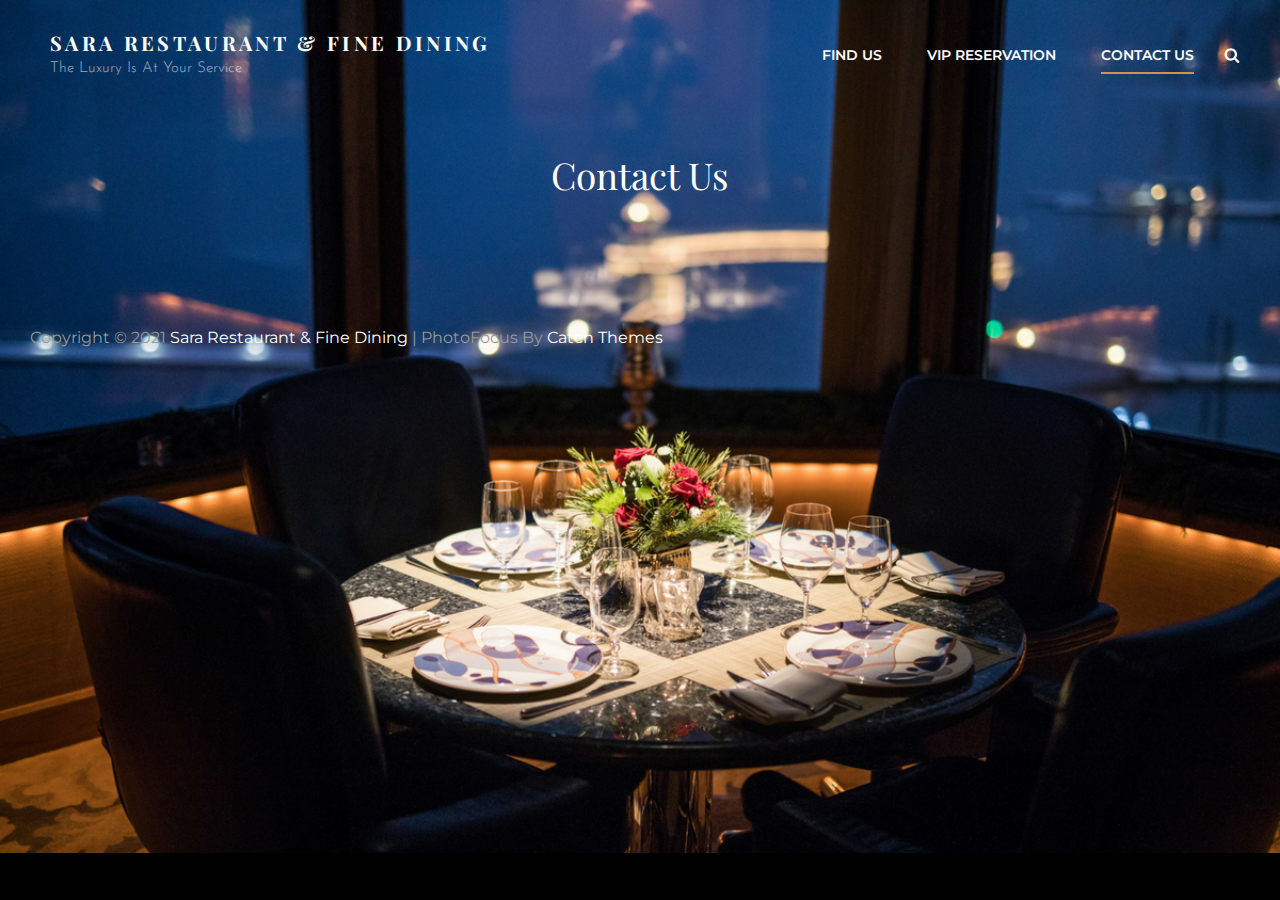
==== contact-us/index.html @ 7bf472a1 "first commit" ====
<!DOCTYPE html>
<html lang="en-US">
<head>
	<meta charset="UTF-8">
	<meta name="viewport" content="width=device-width, initial-scale=1">
	<link rel="profile" href="http://gmpg.org/xfn/11">
	<script>(function(html){html.className = html.className.replace(/\bno-js\b/,'js')})(document.documentElement);</script>
<title>Contact Us &#8211; Sara Restaurant &amp; Fine Dining</title>
<meta name="robots" content="max-image-preview:large">
<link rel="dns-prefetch" href="//fonts.googleapis.com">
<link rel="dns-prefetch" href="//s.w.org">
<link rel="alternate" type="application/rss+xml" title="Sara Restaurant &amp; Fine Dining &raquo; Feed" href="https://sararesturant.github.io/Sara-Restauarnt/feed/">
<link rel="alternate" type="application/rss+xml" title="Sara Restaurant &amp; Fine Dining &raquo; Comments Feed" href="https://sararesturant.github.io/Sara-Restauarnt/comments/feed/">
		<script type="text/javascript">
			window._wpemojiSettings = {"baseUrl":"https:\/\/s.w.org\/images\/core\/emoji\/13.0.1\/72x72\/","ext":".png","svgUrl":"https:\/\/s.w.org\/images\/core\/emoji\/13.0.1\/svg\/","svgExt":".svg","source":{"concatemoji":"https:\/\/sararesturant.github.io\/Sara-Restauarnt\/wp-includes\/js\/wp-emoji-release.min.js?ver=5.7.1"}};
			!function(e,a,t){var n,r,o,i=a.createElement("canvas"),p=i.getContext&&i.getContext("2d");function s(e,t){var a=String.fromCharCode;p.clearRect(0,0,i.width,i.height),p.fillText(a.apply(this,e),0,0);e=i.toDataURL();return p.clearRect(0,0,i.width,i.height),p.fillText(a.apply(this,t),0,0),e===i.toDataURL()}function c(e){var t=a.createElement("script");t.src=e,t.defer=t.type="text/javascript",a.getElementsByTagName("head")[0].appendChild(t)}for(o=Array("flag","emoji"),t.supports={everything:!0,everythingExceptFlag:!0},r=0;r<o.length;r++)t.supports[o[r]]=function(e){if(!p||!p.fillText)return!1;switch(p.textBaseline="top",p.font="600 32px Arial",e){case"flag":return s([127987,65039,8205,9895,65039],[127987,65039,8203,9895,65039])?!1:!s([55356,56826,55356,56819],[55356,56826,8203,55356,56819])&&!s([55356,57332,56128,56423,56128,56418,56128,56421,56128,56430,56128,56423,56128,56447],[55356,57332,8203,56128,56423,8203,56128,56418,8203,56128,56421,8203,56128,56430,8203,56128,56423,8203,56128,56447]);case"emoji":return!s([55357,56424,8205,55356,57212],[55357,56424,8203,55356,57212])}return!1}(o[r]),t.supports.everything=t.supports.everything&&t.supports[o[r]],"flag"!==o[r]&&(t.supports.everythingExceptFlag=t.supports.everythingExceptFlag&&t.supports[o[r]]);t.supports.everythingExceptFlag=t.supports.everythingExceptFlag&&!t.supports.flag,t.DOMReady=!1,t.readyCallback=function(){t.DOMReady=!0},t.supports.everything||(n=function(){t.readyCallback()},a.addEventListener?(a.addEventListener("DOMContentLoaded",n,!1),e.addEventListener("load",n,!1)):(e.attachEvent("onload",n),a.attachEvent("onreadystatechange",function(){"complete"===a.readyState&&t.readyCallback()})),(n=t.source||{}).concatemoji?c(n.concatemoji):n.wpemoji&&n.twemoji&&(c(n.twemoji),c(n.wpemoji)))}(window,document,window._wpemojiSettings);
		</script>
		<style type="text/css">img.wp-smiley,
img.emoji {
	display: inline !important;
	border: none !important;
	box-shadow: none !important;
	height: 1em !important;
	width: 1em !important;
	margin: 0 .07em !important;
	vertical-align: -0.1em !important;
	background: none !important;
	padding: 0 !important;
}</style>
	<link rel="stylesheet" id="wp-block-library-css" href="https://sararesturant.github.io/Sara-Restauarnt/wp-includes/css/dist/block-library/style.min.css?ver=5.7.1" type="text/css" media="all">
<link rel="stylesheet" id="wp-block-library-theme-css" href="https://sararesturant.github.io/Sara-Restauarnt/wp-includes/css/dist/block-library/theme.min.css?ver=5.7.1" type="text/css" media="all">
<link rel="stylesheet" id="photofocus-fonts-css" href="https://fonts.googleapis.com/css?family=Montserrat%3A200%2C300%2C400%2C500%2C600%2C700%2C400italic%2C700italic%7CPlayfair+Display%3A200%2C300%2C400%2C500%2C600%2C700%2C400italic%2C700italic%7CJosefin+Sans%3A200%2C300%2C400%2C500%2C600%2C700%2C400italic%2C700italic&#038;subset=latin%2Clatin-ext" type="text/css" media="all">
<link rel="stylesheet" id="photofocus-style-css" href="https://sararesturant.github.io/Sara-Restauarnt/wp-content/themes/photofocus/style.css?ver=20210430-10313" type="text/css" media="all">
<link rel="stylesheet" id="photofocus-block-style-css" href="https://sararesturant.github.io/Sara-Restauarnt/wp-content/themes/photofocus/assets/css/blocks.css?ver=1.0" type="text/css" media="all">
<!--[if lt IE 9]>
<script type='text/javascript' src='https://sararesturant.github.io/Sara-Restauarnt/wp-content/themes/photofocus/assets/js/html5.min.js?ver=3.7.3' id='photofocus-html5-js'></script>
<![endif]-->
<script type="text/javascript" src="https://sararesturant.github.io/Sara-Restauarnt/wp-includes/js/jquery/jquery.min.js?ver=3.5.1" id="jquery-core-js"></script>
<script type="text/javascript" src="https://sararesturant.github.io/Sara-Restauarnt/wp-includes/js/jquery/jquery-migrate.min.js?ver=3.3.2" id="jquery-migrate-js"></script>
<link rel="https://api.w.org/" href="https://sararesturant.github.io/Sara-Restauarnt/wp-json/">
<link rel="alternate" type="application/json" href="https://sararesturant.github.io/Sara-Restauarnt/wp-json/wp/v2/pages/64">
<link rel="EditURI" type="application/rsd+xml" title="RSD" href="https://sararesturant.github.io/Sara-Restauarnt/xmlrpc.php?rsd">
<link rel="wlwmanifest" type="application/wlwmanifest+xml" href="https://sararesturant.github.io/Sara-Restauarnt/wp-includes/wlwmanifest.xml"> 
<meta name="generator" content="WordPress 5.7.1">
<link rel="canonical" href="https://sararesturant.github.io/Sara-Restauarnt/contact-us/">
<link rel="shortlink" href="https://sararesturant.github.io/Sara-Restauarnt/?p=64">
<link rel="alternate" type="application/json+oembed" href="https://sararesturant.github.io/Sara-Restauarnt/wp-json/oembed/1.0/embed?url=https%3A%2F%2Fsararesturant.github.io%2FSara-Restauarnt%2Fcontact-us%2F">
<link rel="alternate" type="text/xml+oembed" href="https://sararesturant.github.io/Sara-Restauarnt/wp-json/oembed/1.0/embed?url=https%3A%2F%2Fsararesturant.github.io%2FSara-Restauarnt%2Fcontact-us%2F&#038;format=xml">
<style type="text/css" id="custom-background-css">body.custom-background { background-image: url("https://sararesturant.github.io/Sara-Restauarnt/wp-content/uploads/2021/04/Beverlys-at-The-Coeur-dAlene-Resort-in-Coeur-dAlene-ID-Owners-Dining-Room-DiRoNA-Awarded-Restaurant.png"); background-position: left top; background-size: cover; background-repeat: no-repeat; background-attachment: scroll; }</style>
	</head>

<body class="page-template-default page page-id-64 custom-background wp-embed-responsive ect-post custom-background-image fluid-layout navigation-default no-sidebar content-width-layout excerpt has-header-image">


<div id="page" class="site">
	<a class="skip-link screen-reader-text" href="#content">Skip to content</a>

	<header id="masthead" class="site-header featured-image">
		<div class="site-header-main">
			<div class="wrapper">
				
<div class="site-branding">
	
	<div class="site-identity">
					<p class="site-title"><a href="https://sararesturant.github.io/Sara-Restauarnt/" rel="home">Sara Restaurant &amp; Fine Dining</a></p>
					<p class="site-description">The Luxury is At Your Service</p>
			</div>
<!-- .site-branding-text-->
</div>
<!-- .site-branding -->

					<div id="site-header-menu" class="site-header-menu">
		<div id="primary-menu-wrapper" class="menu-wrapper">
			<div class="menu-toggle-wrapper">
				<button id="menu-toggle" class="menu-toggle" aria-controls="top-menu" aria-expanded="false"><svg class="icon icon-bars" aria-hidden="true" role="img"> <use href="#icon-bars" xlink:href="#icon-bars"></use> </svg><svg class="icon icon-close" aria-hidden="true" role="img"> <use href="#icon-close" xlink:href="#icon-close"></use> </svg><span class="menu-label">Menu</span></button>
			</div>
<!-- .menu-toggle-wrapper -->

			<div class="menu-inside-wrapper">
				
					<nav id="site-navigation" class="main-navigation" role="navigation" aria-label="Primary Menu">
						<ul id="primary-menu" class="menu nav-menu">
<li id="menu-item-71" class="menu-item menu-item-type-post_type menu-item-object-page menu-item-71"><a href="https://sararesturant.github.io/Sara-Restauarnt/find-us/">Find Us</a></li>
<li id="menu-item-72" class="menu-item menu-item-type-post_type menu-item-object-page menu-item-72"><a href="https://sararesturant.github.io/Sara-Restauarnt/vip-reservation/">VIP Reservation</a></li>
<li id="menu-item-73" class="menu-item menu-item-type-post_type menu-item-object-page current-menu-item page_item page-item-64 current_page_item menu-item-73"><a href="https://sararesturant.github.io/Sara-Restauarnt/contact-us/" aria-current="page">Contact Us</a></li>
</ul>
				
					</nav><!-- .main-navigation -->

				<div class="mobile-social-search">

					<div class="search-container">
						

<form role="search" method="get" class="search-form" action="https://sararesturant.github.io/Sara-Restauarnt/">
	<label for="search-form-608b9330a498a">
		<span class="screen-reader-text">Search for:</span>
		<input type="search" id="search-form-608b9330a498a" class="search-field" placeholder="Search" value="" name="s">
	</label>

	<button type="submit" class="search-submit"><svg class="icon icon-search" aria-hidden="true" role="img"> <use href="#icon-search" xlink:href="#icon-search"></use> </svg><span class="screen-reader-text">Search</span></button>
</form>
					</div>

					
				</div>
<!-- .mobile-social-search -->
			</div>
<!-- .menu-inside-wrapper -->
		</div>
<!-- #primary-menu-wrapper.menu-wrapper -->

		
		<div id="primary-search-wrapper" class="menu-wrapper">
			<div class="menu-toggle-wrapper">
				<button id="search-toggle" class="menu-toggle search-toggle"><svg class="icon icon-search" aria-hidden="true" role="img"> <use href="#icon-search" xlink:href="#icon-search"></use> </svg><svg class="icon icon-close" aria-hidden="true" role="img"> <use href="#icon-close" xlink:href="#icon-close"></use> </svg><span class="screen-reader-text">Search</span></button>
			</div>
<!-- .menu-toggle-wrapper -->

			<div class="menu-inside-wrapper">
				<div class="search-container">
					

<form role="search" method="get" class="search-form" action="https://sararesturant.github.io/Sara-Restauarnt/">
	<label for="search-form-608b9330a4b76">
		<span class="screen-reader-text">Search for:</span>
		<input type="search" id="search-form-608b9330a4b76" class="search-field" placeholder="Search" value="" name="s">
	</label>

	<button type="submit" class="search-submit"><svg class="icon icon-search" aria-hidden="true" role="img"> <use href="#icon-search" xlink:href="#icon-search"></use> </svg><span class="screen-reader-text">Search</span></button>
</form>
				</div>
			</div>
<!-- .menu-inside-wrapper -->
		</div>
<!-- #social-search-wrapper.menu-wrapper -->
	</div>
<!-- .site-header-menu -->
			</div>
<!-- .wrapper -->
		</div>
<!-- .site-header-main -->
	</header><!-- #masthead -->

	
	




	<div id="content" class="site-content section">
		<div class="wrapper">

	<div id="primary" class="content-area">
		<main id="main" class="site-main">
			
<article id="post-64" class="post-64 page type-page status-publish hentry">
			<header class="entry-header">
			<h1 class="entry-title section-title">Contact Us</h1>		</header><!-- .entry-header -->
		<!-- Page/Post Single Image Disabled or No Image set in Post Thumbnail -->
	<div class="entry-content">

			</div>
<!-- .entry-content -->

	</article><!-- #post-64 -->
		</main><!-- #main -->
	</div>
<!-- #primary -->

		</div>
<!-- .wrapper -->
	</div>
<!-- #content -->

	

	<footer id="colophon" class="site-footer">
		
		

		<div id="site-generator">
			
			
<div class="site-info">Copyright &copy; 2021 <a href="https://sararesturant.github.io/Sara-Restauarnt/">Sara Restaurant &amp; Fine Dining</a> <span class="sep"> | </span>PhotoFocus&nbsp;by&nbsp;<a target="_blank" href="https://catchthemes.com/">Catch Themes</a>
</div>
<!-- .site-info -->		</div>
<!-- #site-generator -->
	</footer><!-- #colophon -->
</div>
<!-- #page -->

<script type="text/javascript" src="https://sararesturant.github.io/Sara-Restauarnt/wp-content/themes/photofocus/assets/js/skip-link-focus-fix.min.js?ver=201800703" id="photofocus-skip-link-focus-fix-js"></script>
<script type="text/javascript" id="photofocus-script-js-extra">
/* <![CDATA[ */
var photoFocusOptions = {"screenReaderText":{"expand":"expand child menu","collapse":"collapse child menu","icon":"<svg class=\"icon icon-angle-down\" aria-hidden=\"true\" role=\"img\"> <use href=\"#icon-angle-down\" xlink:href=\"#icon-angle-down\"><\/use> <span class=\"svg-fallback icon-angle-down\"><\/span><\/svg>"},"iconNavPrev":"<svg class=\"icon icon-angle-left\" aria-hidden=\"true\" role=\"img\"> <use href=\"#icon-angle-left\" xlink:href=\"#icon-angle-left\"><\/use> <span class=\"svg-fallback icon-angle-left\"><\/span><\/svg>","iconNavNext":"<svg class=\"icon icon-angle-right\" aria-hidden=\"true\" role=\"img\"> <use href=\"#icon-angle-right\" xlink:href=\"#icon-angle-right\"><\/use> <span class=\"svg-fallback icon-angle-right\"><\/span><\/svg>","rtl":"","dropdownIcon":"<svg class=\"icon icon-angle-down\" aria-hidden=\"true\" role=\"img\"> <use href=\"#icon-angle-down\" xlink:href=\"#icon-angle-down\"><\/use> <span class=\"svg-fallback icon-angle-down\"><\/span><\/svg>"};
/* ]]> */
</script>
<script type="text/javascript" src="https://sararesturant.github.io/Sara-Restauarnt/wp-content/themes/photofocus/assets/js/functions.min.js?ver=201800703" id="photofocus-script-js"></script>
<script type="text/javascript" src="https://sararesturant.github.io/Sara-Restauarnt/wp-includes/js/wp-embed.min.js?ver=5.7.1" id="wp-embed-js"></script>
<svg style="position: absolute; width: 0; height: 0; overflow: hidden;" version="1.1" xmlns="http://www.w3.org/2000/svg" xmlns:xlink="http://www.w3.org/1999/xlink">
<defs>
<symbol id="icon-behance" viewbox="0 0 37 32">
<path class="path1" d="M33 6.054h-9.125v2.214h9.125v-2.214zM28.5 13.661q-1.607 0-2.607 0.938t-1.107 2.545h7.286q-0.321-3.482-3.571-3.482zM28.786 24.107q1.125 0 2.179-0.571t1.357-1.554h3.946q-1.786 5.482-7.625 5.482-3.821 0-6.080-2.357t-2.259-6.196q0-3.714 2.33-6.17t6.009-2.455q2.464 0 4.295 1.214t2.732 3.196 0.902 4.429q0 0.304-0.036 0.839h-11.75q0 1.982 1.027 3.063t2.973 1.080zM4.946 23.214h5.286q3.661 0 3.661-2.982 0-3.214-3.554-3.214h-5.393v6.196zM4.946 13.625h5.018q1.393 0 2.205-0.652t0.813-2.027q0-2.571-3.393-2.571h-4.643v5.25zM0 4.536h10.607q1.554 0 2.768 0.25t2.259 0.848 1.607 1.723 0.563 2.75q0 3.232-3.071 4.696 2.036 0.571 3.071 2.054t1.036 3.643q0 1.339-0.438 2.438t-1.179 1.848-1.759 1.268-2.161 0.75-2.393 0.232h-10.911v-22.5z"></path>
</symbol>
<symbol id="icon-deviantart" viewbox="0 0 18 32">
<path class="path1" d="M18.286 5.411l-5.411 10.393 0.429 0.554h4.982v7.411h-9.054l-0.786 0.536-2.536 4.875-0.536 0.536h-5.375v-5.411l5.411-10.411-0.429-0.536h-4.982v-7.411h9.054l0.786-0.536 2.536-4.875 0.536-0.536h5.375v5.411z"></path>
</symbol>
<symbol id="icon-medium" viewbox="0 0 32 32">
<path class="path1" d="M10.661 7.518v20.946q0 0.446-0.223 0.759t-0.652 0.313q-0.304 0-0.589-0.143l-8.304-4.161q-0.375-0.179-0.634-0.598t-0.259-0.83v-20.357q0-0.357 0.179-0.607t0.518-0.25q0.25 0 0.786 0.268l9.125 4.571q0.054 0.054 0.054 0.089zM11.804 9.321l9.536 15.464-9.536-4.75v-10.714zM32 9.643v18.821q0 0.446-0.25 0.723t-0.679 0.277-0.839-0.232l-7.875-3.929zM31.946 7.5q0 0.054-4.58 7.491t-5.366 8.705l-6.964-11.321 5.786-9.411q0.304-0.5 0.929-0.5 0.25 0 0.464 0.107l9.661 4.821q0.071 0.036 0.071 0.107z"></path>
</symbol>
<symbol id="icon-slideshare" viewbox="0 0 32 32">
<path class="path1" d="M15.589 13.214q0 1.482-1.134 2.545t-2.723 1.063-2.723-1.063-1.134-2.545q0-1.5 1.134-2.554t2.723-1.054 2.723 1.054 1.134 2.554zM24.554 13.214q0 1.482-1.125 2.545t-2.732 1.063q-1.589 0-2.723-1.063t-1.134-2.545q0-1.5 1.134-2.554t2.723-1.054q1.607 0 2.732 1.054t1.125 2.554zM28.571 16.429v-11.911q0-1.554-0.571-2.205t-1.982-0.652h-19.857q-1.482 0-2.009 0.607t-0.527 2.25v12.018q0.768 0.411 1.58 0.714t1.446 0.5 1.446 0.33 1.268 0.196 1.25 0.071 1.045 0.009 1.009-0.036 0.795-0.036q1.214-0.018 1.696 0.482 0.107 0.107 0.179 0.161 0.464 0.446 1.089 0.911 0.125-1.625 2.107-1.554 0.089 0 0.652 0.027t0.768 0.036 0.813 0.018 0.946-0.018 0.973-0.080 1.089-0.152 1.107-0.241 1.196-0.348 1.205-0.482 1.286-0.616zM31.482 16.339q-2.161 2.661-6.643 4.5 1.5 5.089-0.411 8.304-1.179 2.018-3.268 2.643-1.857 0.571-3.25-0.268-1.536-0.911-1.464-2.929l-0.018-5.821v-0.018q-0.143-0.036-0.438-0.107t-0.42-0.089l-0.018 6.036q0.071 2.036-1.482 2.929-1.411 0.839-3.268 0.268-2.089-0.643-3.25-2.679-1.875-3.214-0.393-8.268-4.482-1.839-6.643-4.5-0.446-0.661-0.071-1.125t1.071 0.018q0.054 0.036 0.196 0.125t0.196 0.143v-12.393q0-1.286 0.839-2.196t2.036-0.911h22.446q1.196 0 2.036 0.911t0.839 2.196v12.393l0.375-0.268q0.696-0.482 1.071-0.018t-0.071 1.125z"></path>
</symbol>
<symbol id="icon-snapchat-ghost" viewbox="0 0 30 32">
<path class="path1" d="M15.143 2.286q2.393-0.018 4.295 1.223t2.92 3.438q0.482 1.036 0.482 3.196 0 0.839-0.161 3.411 0.25 0.125 0.5 0.125 0.321 0 0.911-0.241t0.911-0.241q0.518 0 1 0.321t0.482 0.821q0 0.571-0.563 0.964t-1.232 0.563-1.232 0.518-0.563 0.848q0 0.268 0.214 0.768 0.661 1.464 1.83 2.679t2.58 1.804q0.5 0.214 1.429 0.411 0.5 0.107 0.5 0.625 0 1.25-3.911 1.839-0.125 0.196-0.196 0.696t-0.25 0.83-0.589 0.33q-0.357 0-1.107-0.116t-1.143-0.116q-0.661 0-1.107 0.089-0.571 0.089-1.125 0.402t-1.036 0.679-1.036 0.723-1.357 0.598-1.768 0.241q-0.929 0-1.723-0.241t-1.339-0.598-1.027-0.723-1.036-0.679-1.107-0.402q-0.464-0.089-1.125-0.089-0.429 0-1.17 0.134t-1.045 0.134q-0.446 0-0.625-0.33t-0.25-0.848-0.196-0.714q-3.911-0.589-3.911-1.839 0-0.518 0.5-0.625 0.929-0.196 1.429-0.411 1.393-0.571 2.58-1.804t1.83-2.679q0.214-0.5 0.214-0.768 0-0.5-0.563-0.848t-1.241-0.527-1.241-0.563-0.563-0.938q0-0.482 0.464-0.813t0.982-0.33q0.268 0 0.857 0.232t0.946 0.232q0.321 0 0.571-0.125-0.161-2.536-0.161-3.393 0-2.179 0.482-3.214 1.143-2.446 3.071-3.536t4.714-1.125z"></path>
</symbol>
<symbol id="icon-yelp" viewbox="0 0 27 32">
<path class="path1" d="M13.804 23.554v2.268q-0.018 5.214-0.107 5.446-0.214 0.571-0.911 0.714-0.964 0.161-3.241-0.679t-2.902-1.589q-0.232-0.268-0.304-0.643-0.018-0.214 0.071-0.464 0.071-0.179 0.607-0.839t3.232-3.857q0.018 0 1.071-1.25 0.268-0.339 0.705-0.438t0.884 0.063q0.429 0.179 0.67 0.518t0.223 0.75zM11.143 19.071q-0.054 0.982-0.929 1.25l-2.143 0.696q-4.911 1.571-5.214 1.571-0.625-0.036-0.964-0.643-0.214-0.446-0.304-1.339-0.143-1.357 0.018-2.973t0.536-2.223 1-0.571q0.232 0 3.607 1.375 1.25 0.518 2.054 0.839l1.5 0.607q0.411 0.161 0.634 0.545t0.205 0.866zM25.893 24.375q-0.125 0.964-1.634 2.875t-2.42 2.268q-0.661 0.25-1.125-0.125-0.25-0.179-3.286-5.125l-0.839-1.375q-0.25-0.375-0.205-0.821t0.348-0.821q0.625-0.768 1.482-0.464 0.018 0.018 2.125 0.714 3.625 1.179 4.321 1.42t0.839 0.366q0.5 0.393 0.393 1.089zM13.893 13.089q0.089 1.821-0.964 2.179-1.036 0.304-2.036-1.268l-6.75-10.679q-0.143-0.625 0.339-1.107 0.732-0.768 3.705-1.598t4.009-0.563q0.714 0.179 0.875 0.804 0.054 0.321 0.393 5.455t0.429 6.777zM25.714 15.018q0.054 0.696-0.464 1.054-0.268 0.179-5.875 1.536-1.196 0.268-1.625 0.411l0.018-0.036q-0.411 0.107-0.821-0.071t-0.661-0.571q-0.536-0.839 0-1.554 0.018-0.018 1.339-1.821 2.232-3.054 2.679-3.643t0.607-0.696q0.5-0.339 1.161-0.036 0.857 0.411 2.196 2.384t1.446 2.991v0.054z"></path>
</symbol>
<symbol id="icon-vine" viewbox="0 0 27 32">
<path class="path1" d="M26.732 14.768v3.536q-1.804 0.411-3.536 0.411-1.161 2.429-2.955 4.839t-3.241 3.848-2.286 1.902q-1.429 0.804-2.893-0.054-0.5-0.304-1.080-0.777t-1.518-1.491-1.83-2.295-1.92-3.286-1.884-4.357-1.634-5.616-1.259-6.964h5.054q0.464 3.893 1.25 7.116t1.866 5.661 2.17 4.205 2.5 3.482q3.018-3.018 5.125-7.25-2.536-1.286-3.982-3.929t-1.446-5.946q0-3.429 1.857-5.616t5.071-2.188q3.179 0 4.875 1.884t1.696 5.313q0 2.839-1.036 5.107-0.125 0.018-0.348 0.054t-0.821 0.036-1.125-0.107-1.107-0.455-0.902-0.92q0.554-1.839 0.554-3.286 0-1.554-0.518-2.357t-1.411-0.804q-0.946 0-1.518 0.884t-0.571 2.509q0 3.321 1.875 5.241t4.768 1.92q1.107 0 2.161-0.25z"></path>
</symbol>
<symbol id="icon-vk" viewbox="0 0 35 32">
<path class="path1" d="M34.232 9.286q0.411 1.143-2.679 5.25-0.429 0.571-1.161 1.518-1.393 1.786-1.607 2.339-0.304 0.732 0.25 1.446 0.304 0.375 1.446 1.464h0.018l0.071 0.071q2.518 2.339 3.411 3.946 0.054 0.089 0.116 0.223t0.125 0.473-0.009 0.607-0.446 0.491-1.054 0.223l-4.571 0.071q-0.429 0.089-1-0.089t-0.929-0.393l-0.357-0.214q-0.536-0.375-1.25-1.143t-1.223-1.384-1.089-1.036-1.009-0.277q-0.054 0.018-0.143 0.063t-0.304 0.259-0.384 0.527-0.304 0.929-0.116 1.384q0 0.268-0.063 0.491t-0.134 0.33l-0.071 0.089q-0.321 0.339-0.946 0.393h-2.054q-1.268 0.071-2.607-0.295t-2.348-0.946-1.839-1.179-1.259-1.027l-0.446-0.429q-0.179-0.179-0.491-0.536t-1.277-1.625-1.893-2.696-2.188-3.768-2.33-4.857q-0.107-0.286-0.107-0.482t0.054-0.286l0.071-0.107q0.268-0.339 1.018-0.339l4.893-0.036q0.214 0.036 0.411 0.116t0.286 0.152l0.089 0.054q0.286 0.196 0.429 0.571 0.357 0.893 0.821 1.848t0.732 1.455l0.286 0.518q0.518 1.071 1 1.857t0.866 1.223 0.741 0.688 0.607 0.25 0.482-0.089q0.036-0.018 0.089-0.089t0.214-0.393 0.241-0.839 0.17-1.446 0-2.232q-0.036-0.714-0.161-1.304t-0.25-0.821l-0.107-0.214q-0.446-0.607-1.518-0.768-0.232-0.036 0.089-0.429 0.304-0.339 0.679-0.536 0.946-0.464 4.268-0.429 1.464 0.018 2.411 0.232 0.357 0.089 0.598 0.241t0.366 0.429 0.188 0.571 0.063 0.813-0.018 0.982-0.045 1.259-0.027 1.473q0 0.196-0.018 0.75t-0.009 0.857 0.063 0.723 0.205 0.696 0.402 0.438q0.143 0.036 0.304 0.071t0.464-0.196 0.679-0.616 0.929-1.196 1.214-1.92q1.071-1.857 1.911-4.018 0.071-0.179 0.179-0.313t0.196-0.188l0.071-0.054 0.089-0.045t0.232-0.054 0.357-0.009l5.143-0.036q0.696-0.089 1.143 0.045t0.554 0.295z"></path>
</symbol>
<symbol id="icon-search" viewbox="0 0 30 32">
<path class="path1" d="M20.571 14.857q0-3.304-2.348-5.652t-5.652-2.348-5.652 2.348-2.348 5.652 2.348 5.652 5.652 2.348 5.652-2.348 2.348-5.652zM29.714 29.714q0 0.929-0.679 1.607t-1.607 0.679q-0.964 0-1.607-0.679l-6.125-6.107q-3.196 2.214-7.125 2.214-2.554 0-4.884-0.991t-4.018-2.679-2.679-4.018-0.991-4.884 0.991-4.884 2.679-4.018 4.018-2.679 4.884-0.991 4.884 0.991 4.018 2.679 2.679 4.018 0.991 4.884q0 3.929-2.214 7.125l6.125 6.125q0.661 0.661 0.661 1.607z"></path>
</symbol>
<symbol id="icon-envelope-o" viewbox="0 0 1792 1792">
<path d="M1664 1504v-768q-32 36-69 66-268 206-426 338-51 43-83 67t-86.5 48.5-102.5 24.5h-2q-48 0-102.5-24.5t-86.5-48.5-83-67q-158-132-426-338-37-30-69-66v768q0 13 9.5 22.5t22.5 9.5h1472q13 0 22.5-9.5t9.5-22.5zm0-1051v-24.5l-.5-13-3-12.5-5.5-9-9-7.5-14-2.5h-1472q-13 0-22.5 9.5t-9.5 22.5q0 168 147 284 193 152 401 317 6 5 35 29.5t46 37.5 44.5 31.5 50.5 27.5 43 9h2q20 0 43-9t50.5-27.5 44.5-31.5 46-37.5 35-29.5q208-165 401-317 54-43 100.5-115.5t46.5-131.5zm128-37v1088q0 66-47 113t-113 47h-1472q-66 0-113-47t-47-113v-1088q0-66 47-113t113-47h1472q66 0 113 47t47 113z"></path>
</symbol>
<symbol id="icon-close" viewbox="0 0 25 32">
<path class="path1" d="M23.179 23.607q0 0.714-0.5 1.214l-2.429 2.429q-0.5 0.5-1.214 0.5t-1.214-0.5l-5.25-5.25-5.25 5.25q-0.5 0.5-1.214 0.5t-1.214-0.5l-2.429-2.429q-0.5-0.5-0.5-1.214t0.5-1.214l5.25-5.25-5.25-5.25q-0.5-0.5-0.5-1.214t0.5-1.214l2.429-2.429q0.5-0.5 1.214-0.5t1.214 0.5l5.25 5.25 5.25-5.25q0.5-0.5 1.214-0.5t1.214 0.5l2.429 2.429q0.5 0.5 0.5 1.214t-0.5 1.214l-5.25 5.25 5.25 5.25q0.5 0.5 0.5 1.214z"></path>
</symbol>
<symbol id="icon-angle-left" viewbox="0 0 1792 1792">
<path class="path1" d="M1203 544q0 13-10 23l-393 393 393 393q10 10 10 23t-10 23l-50 50q-10 10-23 10t-23-10l-466-466q-10-10-10-23t10-23l466-466q10-10 23-10t23 10l50 50q10 10 10 23z"></path>
</symbol>
<symbol id="icon-angle-right" viewbox="0 0 1792 1792">
<path class="path1" d="M1171 960q0 13-10 23l-466 466q-10 10-23 10t-23-10l-50-50q-10-10-10-23t10-23l393-393-393-393q-10-10-10-23t10-23l50-50q10-10 23-10t23 10l466 466q10 10 10 23z"></path>
</symbol>
<symbol id="icon-angle-down" viewbox="0 0 21 32">
<path class="path1" d="M19.196 13.143q0 0.232-0.179 0.411l-8.321 8.321q-0.179 0.179-0.411 0.179t-0.411-0.179l-8.321-8.321q-0.179-0.179-0.179-0.411t0.179-0.411l0.893-0.893q0.179-0.179 0.411-0.179t0.411 0.179l7.018 7.018 7.018-7.018q0.179-0.179 0.411-0.179t0.411 0.179l0.893 0.893q0.179 0.179 0.179 0.411z"></path>
</symbol>
<symbol id="icon-folder-open" viewbox="0 0 34 32">
<path class="path1" d="M33.554 17q0 0.554-0.554 1.179l-6 7.071q-0.768 0.911-2.152 1.545t-2.563 0.634h-19.429q-0.607 0-1.080-0.232t-0.473-0.768q0-0.554 0.554-1.179l6-7.071q0.768-0.911 2.152-1.545t2.563-0.634h19.429q0.607 0 1.080 0.232t0.473 0.768zM27.429 10.857v2.857h-14.857q-1.679 0-3.518 0.848t-2.929 2.134l-6.107 7.179q0-0.071-0.009-0.223t-0.009-0.223v-17.143q0-1.643 1.179-2.821t2.821-1.179h5.714q1.643 0 2.821 1.179t1.179 2.821v0.571h9.714q1.643 0 2.821 1.179t1.179 2.821z"></path>
</symbol>
<symbol id="icon-twitter" viewbox="0 0 30 32">
<path class="path1" d="M28.929 7.286q-1.196 1.75-2.893 2.982 0.018 0.25 0.018 0.75 0 2.321-0.679 4.634t-2.063 4.437-3.295 3.759-4.607 2.607-5.768 0.973q-4.839 0-8.857-2.589 0.625 0.071 1.393 0.071 4.018 0 7.161-2.464-1.875-0.036-3.357-1.152t-2.036-2.848q0.589 0.089 1.089 0.089 0.768 0 1.518-0.196-2-0.411-3.313-1.991t-1.313-3.67v-0.071q1.214 0.679 2.607 0.732-1.179-0.786-1.875-2.054t-0.696-2.75q0-1.571 0.786-2.911 2.161 2.661 5.259 4.259t6.634 1.777q-0.143-0.679-0.143-1.321 0-2.393 1.688-4.080t4.080-1.688q2.5 0 4.214 1.821 1.946-0.375 3.661-1.393-0.661 2.054-2.536 3.179 1.661-0.179 3.321-0.893z"></path>
</symbol>
<symbol id="icon-facebook" viewbox="0 0 19 32">
<path class="path1" d="M17.125 0.214v4.714h-2.804q-1.536 0-2.071 0.643t-0.536 1.929v3.375h5.232l-0.696 5.286h-4.536v13.554h-5.464v-13.554h-4.554v-5.286h4.554v-3.893q0-3.321 1.857-5.152t4.946-1.83q2.625 0 4.071 0.214z"></path>
</symbol>
<symbol id="icon-github" viewbox="0 0 27 32">
<path class="path1" d="M13.714 2.286q3.732 0 6.884 1.839t4.991 4.991 1.839 6.884q0 4.482-2.616 8.063t-6.759 4.955q-0.482 0.089-0.714-0.125t-0.232-0.536q0-0.054 0.009-1.366t0.009-2.402q0-1.732-0.929-2.536 1.018-0.107 1.83-0.321t1.679-0.696 1.446-1.188 0.946-1.875 0.366-2.688q0-2.125-1.411-3.679 0.661-1.625-0.143-3.643-0.5-0.161-1.446 0.196t-1.643 0.786l-0.679 0.429q-1.661-0.464-3.429-0.464t-3.429 0.464q-0.286-0.196-0.759-0.482t-1.491-0.688-1.518-0.241q-0.804 2.018-0.143 3.643-1.411 1.554-1.411 3.679 0 1.518 0.366 2.679t0.938 1.875 1.438 1.196 1.679 0.696 1.83 0.321q-0.696 0.643-0.875 1.839-0.375 0.179-0.804 0.268t-1.018 0.089-1.17-0.384-0.991-1.116q-0.339-0.571-0.866-0.929t-0.884-0.429l-0.357-0.054q-0.375 0-0.518 0.080t-0.089 0.205 0.161 0.25 0.232 0.214l0.125 0.089q0.393 0.179 0.777 0.679t0.563 0.911l0.179 0.411q0.232 0.679 0.786 1.098t1.196 0.536 1.241 0.125 0.991-0.063l0.411-0.071q0 0.679 0.009 1.58t0.009 0.973q0 0.321-0.232 0.536t-0.714 0.125q-4.143-1.375-6.759-4.955t-2.616-8.063q0-3.732 1.839-6.884t4.991-4.991 6.884-1.839zM5.196 21.982q0.054-0.125-0.125-0.214-0.179-0.054-0.232 0.036-0.054 0.125 0.125 0.214 0.161 0.107 0.232-0.036zM5.75 22.589q0.125-0.089-0.036-0.286-0.179-0.161-0.286-0.054-0.125 0.089 0.036 0.286 0.179 0.179 0.286 0.054zM6.286 23.393q0.161-0.125 0-0.339-0.143-0.232-0.304-0.107-0.161 0.089 0 0.321t0.304 0.125zM7.036 24.143q0.143-0.143-0.071-0.339-0.214-0.214-0.357-0.054-0.161 0.143 0.071 0.339 0.214 0.214 0.357 0.054zM8.054 24.589q0.054-0.196-0.232-0.286-0.268-0.071-0.339 0.125t0.232 0.268q0.268 0.107 0.339-0.107zM9.179 24.679q0-0.232-0.304-0.196-0.286 0-0.286 0.196 0 0.232 0.304 0.196 0.286 0 0.286-0.196zM10.214 24.5q-0.036-0.196-0.321-0.161-0.286 0.054-0.25 0.268t0.321 0.143 0.25-0.25z"></path>
</symbol>
<symbol id="icon-bars" viewbox="0 0 27 32">
<path class="path1" d="M27.429 24v2.286q0 0.464-0.339 0.804t-0.804 0.339h-25.143q-0.464 0-0.804-0.339t-0.339-0.804v-2.286q0-0.464 0.339-0.804t0.804-0.339h25.143q0.464 0 0.804 0.339t0.339 0.804zM27.429 14.857v2.286q0 0.464-0.339 0.804t-0.804 0.339h-25.143q-0.464 0-0.804-0.339t-0.339-0.804v-2.286q0-0.464 0.339-0.804t0.804-0.339h25.143q0.464 0 0.804 0.339t0.339 0.804zM27.429 5.714v2.286q0 0.464-0.339 0.804t-0.804 0.339h-25.143q-0.464 0-0.804-0.339t-0.339-0.804v-2.286q0-0.464 0.339-0.804t0.804-0.339h25.143q0.464 0 0.804 0.339t0.339 0.804z"></path>
</symbol>
<symbol id="icon-google-plus" viewbox="0 0 41 32">
<path class="path1" d="M25.661 16.304q0 3.714-1.554 6.616t-4.429 4.536-6.589 1.634q-2.661 0-5.089-1.036t-4.179-2.786-2.786-4.179-1.036-5.089 1.036-5.089 2.786-4.179 4.179-2.786 5.089-1.036q5.107 0 8.768 3.429l-3.554 3.411q-2.089-2.018-5.214-2.018-2.196 0-4.063 1.107t-2.955 3.009-1.089 4.152 1.089 4.152 2.955 3.009 4.063 1.107q1.482 0 2.723-0.411t2.045-1.027 1.402-1.402 0.875-1.482 0.384-1.321h-7.429v-4.5h12.357q0.214 1.125 0.214 2.179zM41.143 14.125v3.75h-3.732v3.732h-3.75v-3.732h-3.732v-3.75h3.732v-3.732h3.75v3.732h3.732z"></path>
</symbol>
<symbol id="icon-linkedin" viewbox="0 0 27 32">
<path class="path1" d="M6.232 11.161v17.696h-5.893v-17.696h5.893zM6.607 5.696q0.018 1.304-0.902 2.179t-2.42 0.875h-0.036q-1.464 0-2.357-0.875t-0.893-2.179q0-1.321 0.92-2.188t2.402-0.866 2.375 0.866 0.911 2.188zM27.429 18.714v10.143h-5.875v-9.464q0-1.875-0.723-2.938t-2.259-1.063q-1.125 0-1.884 0.616t-1.134 1.527q-0.196 0.536-0.196 1.446v9.875h-5.875q0.036-7.125 0.036-11.554t-0.018-5.286l-0.018-0.857h5.875v2.571h-0.036q0.357-0.571 0.732-1t1.009-0.929 1.554-0.777 2.045-0.277q3.054 0 4.911 2.027t1.857 5.938z"></path>
</symbol>
<symbol id="icon-quote-right" viewbox="0 0 30 32">
<path class="path1" d="M13.714 5.714v12.571q0 1.857-0.723 3.545t-1.955 2.92-2.92 1.955-3.545 0.723h-1.143q-0.464 0-0.804-0.339t-0.339-0.804v-2.286q0-0.464 0.339-0.804t0.804-0.339h1.143q1.893 0 3.232-1.339t1.339-3.232v-0.571q0-0.714-0.5-1.214t-1.214-0.5h-4q-1.429 0-2.429-1t-1-2.429v-6.857q0-1.429 1-2.429t2.429-1h6.857q1.429 0 2.429 1t1 2.429zM29.714 5.714v12.571q0 1.857-0.723 3.545t-1.955 2.92-2.92 1.955-3.545 0.723h-1.143q-0.464 0-0.804-0.339t-0.339-0.804v-2.286q0-0.464 0.339-0.804t0.804-0.339h1.143q1.893 0 3.232-1.339t1.339-3.232v-0.571q0-0.714-0.5-1.214t-1.214-0.5h-4q-1.429 0-2.429-1t-1-2.429v-6.857q0-1.429 1-2.429t2.429-1h6.857q1.429 0 2.429 1t1 2.429z"></path>
</symbol>
<symbol id="icon-mail-reply" viewbox="0 0 32 32">
<path class="path1" d="M32 20q0 2.964-2.268 8.054-0.054 0.125-0.188 0.429t-0.241 0.536-0.232 0.393q-0.214 0.304-0.5 0.304-0.268 0-0.42-0.179t-0.152-0.446q0-0.161 0.045-0.473t0.045-0.42q0.089-1.214 0.089-2.196 0-1.804-0.313-3.232t-0.866-2.473-1.429-1.804-1.884-1.241-2.375-0.759-2.75-0.384-3.134-0.107h-4v4.571q0 0.464-0.339 0.804t-0.804 0.339-0.804-0.339l-9.143-9.143q-0.339-0.339-0.339-0.804t0.339-0.804l9.143-9.143q0.339-0.339 0.804-0.339t0.804 0.339 0.339 0.804v4.571h4q12.732 0 15.625 7.196 0.946 2.393 0.946 5.946z"></path>
</symbol>
<symbol id="icon-youtube" viewbox="0 0 27 32">
<path class="path1" d="M17.339 22.214v3.768q0 1.196-0.696 1.196-0.411 0-0.804-0.393v-5.375q0.393-0.393 0.804-0.393 0.696 0 0.696 1.196zM23.375 22.232v0.821h-1.607v-0.821q0-1.214 0.804-1.214t0.804 1.214zM6.125 18.339h1.911v-1.679h-5.571v1.679h1.875v10.161h1.786v-10.161zM11.268 28.5h1.589v-8.821h-1.589v6.75q-0.536 0.75-1.018 0.75-0.321 0-0.375-0.375-0.018-0.054-0.018-0.625v-6.5h-1.589v6.982q0 0.875 0.143 1.304 0.214 0.661 1.036 0.661 0.857 0 1.821-1.089v0.964zM18.929 25.857v-3.518q0-1.304-0.161-1.768-0.304-1-1.268-1-0.893 0-1.661 0.964v-3.875h-1.589v11.839h1.589v-0.857q0.804 0.982 1.661 0.982 0.964 0 1.268-0.982 0.161-0.482 0.161-1.786zM24.964 25.679v-0.232h-1.625q0 0.911-0.036 1.089-0.125 0.643-0.714 0.643-0.821 0-0.821-1.232v-1.554h3.196v-1.839q0-1.411-0.482-2.071-0.696-0.911-1.893-0.911-1.214 0-1.911 0.911-0.5 0.661-0.5 2.071v3.089q0 1.411 0.518 2.071 0.696 0.911 1.929 0.911 1.286 0 1.929-0.946 0.321-0.482 0.375-0.964 0.036-0.161 0.036-1.036zM14.107 9.375v-3.75q0-1.232-0.768-1.232t-0.768 1.232v3.75q0 1.25 0.768 1.25t0.768-1.25zM26.946 22.786q0 4.179-0.464 6.25-0.25 1.054-1.036 1.768t-1.821 0.821q-3.286 0.375-9.911 0.375t-9.911-0.375q-1.036-0.107-1.83-0.821t-1.027-1.768q-0.464-2-0.464-6.25 0-4.179 0.464-6.25 0.25-1.054 1.036-1.768t1.839-0.839q3.268-0.357 9.893-0.357t9.911 0.357q1.036 0.125 1.83 0.839t1.027 1.768q0.464 2 0.464 6.25zM9.125 0h1.821l-2.161 7.125v4.839h-1.786v-4.839q-0.25-1.321-1.089-3.786-0.661-1.839-1.161-3.339h1.893l1.268 4.696zM15.732 5.946v3.125q0 1.446-0.5 2.107-0.661 0.911-1.893 0.911-1.196 0-1.875-0.911-0.5-0.679-0.5-2.107v-3.125q0-1.429 0.5-2.089 0.679-0.911 1.875-0.911 1.232 0 1.893 0.911 0.5 0.661 0.5 2.089zM21.714 3.054v8.911h-1.625v-0.982q-0.946 1.107-1.839 1.107-0.821 0-1.054-0.661-0.143-0.429-0.143-1.339v-7.036h1.625v6.554q0 0.589 0.018 0.625 0.054 0.393 0.375 0.393 0.482 0 1.018-0.768v-6.804h1.625z"></path>
</symbol>
<symbol id="icon-dropbox" viewbox="0 0 32 32">
<path class="path1" d="M7.179 12.625l8.821 5.446-6.107 5.089-8.75-5.696zM24.786 22.536v1.929l-8.75 5.232v0.018l-0.018-0.018-0.018 0.018v-0.018l-8.732-5.232v-1.929l2.625 1.714 6.107-5.071v-0.036l0.018 0.018 0.018-0.018v0.036l6.125 5.071zM9.893 2.107l6.107 5.089-8.821 5.429-6.036-4.821zM24.821 12.625l6.036 4.839-8.732 5.696-6.125-5.089zM22.125 2.107l8.732 5.696-6.036 4.821-8.821-5.429z"></path>
</symbol>
<symbol id="icon-instagram" viewbox="0 0 27 32">
<path class="path1" d="M18.286 16q0-1.893-1.339-3.232t-3.232-1.339-3.232 1.339-1.339 3.232 1.339 3.232 3.232 1.339 3.232-1.339 1.339-3.232zM20.75 16q0 2.929-2.054 4.982t-4.982 2.054-4.982-2.054-2.054-4.982 2.054-4.982 4.982-2.054 4.982 2.054 2.054 4.982zM22.679 8.679q0 0.679-0.482 1.161t-1.161 0.482-1.161-0.482-0.482-1.161 0.482-1.161 1.161-0.482 1.161 0.482 0.482 1.161zM13.714 4.75q-0.125 0-1.366-0.009t-1.884 0-1.723 0.054-1.839 0.179-1.277 0.33q-0.893 0.357-1.571 1.036t-1.036 1.571q-0.196 0.518-0.33 1.277t-0.179 1.839-0.054 1.723 0 1.884 0.009 1.366-0.009 1.366 0 1.884 0.054 1.723 0.179 1.839 0.33 1.277q0.357 0.893 1.036 1.571t1.571 1.036q0.518 0.196 1.277 0.33t1.839 0.179 1.723 0.054 1.884 0 1.366-0.009 1.366 0.009 1.884 0 1.723-0.054 1.839-0.179 1.277-0.33q0.893-0.357 1.571-1.036t1.036-1.571q0.196-0.518 0.33-1.277t0.179-1.839 0.054-1.723 0-1.884-0.009-1.366 0.009-1.366 0-1.884-0.054-1.723-0.179-1.839-0.33-1.277q-0.357-0.893-1.036-1.571t-1.571-1.036q-0.518-0.196-1.277-0.33t-1.839-0.179-1.723-0.054-1.884 0-1.366 0.009zM27.429 16q0 4.089-0.089 5.661-0.179 3.714-2.214 5.75t-5.75 2.214q-1.571 0.089-5.661 0.089t-5.661-0.089q-3.714-0.179-5.75-2.214t-2.214-5.75q-0.089-1.571-0.089-5.661t0.089-5.661q0.179-3.714 2.214-5.75t5.75-2.214q1.571-0.089 5.661-0.089t5.661 0.089q3.714 0.179 5.75 2.214t2.214 5.75q0.089 1.571 0.089 5.661z"></path>
</symbol>
<symbol id="icon-flickr" viewbox="0 0 27 32">
<path class="path1" d="M22.286 2.286q2.125 0 3.634 1.509t1.509 3.634v17.143q0 2.125-1.509 3.634t-3.634 1.509h-17.143q-2.125 0-3.634-1.509t-1.509-3.634v-17.143q0-2.125 1.509-3.634t3.634-1.509h17.143zM12.464 16q0-1.571-1.107-2.679t-2.679-1.107-2.679 1.107-1.107 2.679 1.107 2.679 2.679 1.107 2.679-1.107 1.107-2.679zM22.536 16q0-1.571-1.107-2.679t-2.679-1.107-2.679 1.107-1.107 2.679 1.107 2.679 2.679 1.107 2.679-1.107 1.107-2.679z"></path>
</symbol>
<symbol id="icon-tumblr" viewbox="0 0 19 32">
<path class="path1" d="M16.857 23.732l1.429 4.232q-0.411 0.625-1.982 1.179t-3.161 0.571q-1.857 0.036-3.402-0.464t-2.545-1.321-1.696-1.893-0.991-2.143-0.295-2.107v-9.714h-3v-3.839q1.286-0.464 2.304-1.241t1.625-1.607 1.036-1.821 0.607-1.768 0.268-1.58q0.018-0.089 0.080-0.152t0.134-0.063h4.357v7.571h5.946v4.5h-5.964v9.25q0 0.536 0.116 1t0.402 0.938 0.884 0.741 1.455 0.25q1.393-0.036 2.393-0.518z"></path>
</symbol>
<symbol id="icon-dribbble" viewbox="0 0 27 32">
<path class="path1" d="M18.286 26.786q-0.75-4.304-2.5-8.893h-0.036l-0.036 0.018q-0.286 0.107-0.768 0.295t-1.804 0.875-2.446 1.464-2.339 2.045-1.839 2.643l-0.268-0.196q3.286 2.679 7.464 2.679 2.357 0 4.571-0.929zM14.982 15.946q-0.375-0.875-0.946-1.982-5.554 1.661-12.018 1.661-0.018 0.125-0.018 0.375 0 2.214 0.786 4.223t2.214 3.598q0.893-1.589 2.205-2.973t2.545-2.223 2.33-1.446 1.777-0.857l0.661-0.232q0.071-0.018 0.232-0.063t0.232-0.080zM13.071 12.161q-2.143-3.804-4.357-6.75-2.464 1.161-4.179 3.321t-2.286 4.857q5.393 0 10.821-1.429zM25.286 17.857q-3.75-1.071-7.304-0.518 1.554 4.268 2.286 8.375 1.982-1.339 3.304-3.384t1.714-4.473zM10.911 4.625q-0.018 0-0.036 0.018 0.018-0.018 0.036-0.018zM21.446 7.214q-3.304-2.929-7.732-2.929-1.357 0-2.768 0.339 2.339 3.036 4.393 6.821 1.232-0.464 2.321-1.080t1.723-1.098 1.17-1.018 0.67-0.723zM25.429 15.875q-0.054-4.143-2.661-7.321l-0.018 0.018q-0.161 0.214-0.339 0.438t-0.777 0.795-1.268 1.080-1.786 1.161-2.348 1.152q0.446 0.946 0.786 1.696 0.036 0.107 0.116 0.313t0.134 0.295q0.643-0.089 1.33-0.125t1.313-0.036 1.232 0.027 1.143 0.071 1.009 0.098 0.857 0.116 0.652 0.107 0.446 0.080zM27.429 16q0 3.732-1.839 6.884t-4.991 4.991-6.884 1.839-6.884-1.839-4.991-4.991-1.839-6.884 1.839-6.884 4.991-4.991 6.884-1.839 6.884 1.839 4.991 4.991 1.839 6.884z"></path>
</symbol>
<symbol id="icon-skype" viewbox="0 0 27 32">
<path class="path1" d="M20.946 18.982q0-0.893-0.348-1.634t-0.866-1.223-1.304-0.875-1.473-0.607-1.563-0.411l-1.857-0.429q-0.536-0.125-0.786-0.188t-0.625-0.205-0.536-0.286-0.295-0.375-0.134-0.536q0-1.375 2.571-1.375 0.768 0 1.375 0.214t0.964 0.509 0.679 0.598 0.714 0.518 0.857 0.214q0.839 0 1.348-0.571t0.509-1.375q0-0.982-1-1.777t-2.536-1.205-3.25-0.411q-1.214 0-2.357 0.277t-2.134 0.839-1.589 1.554-0.598 2.295q0 1.089 0.339 1.902t1 1.348 1.429 0.866 1.839 0.58l2.607 0.643q1.607 0.393 2 0.643 0.571 0.357 0.571 1.071 0 0.696-0.714 1.152t-1.875 0.455q-0.911 0-1.634-0.286t-1.161-0.688-0.813-0.804-0.821-0.688-0.964-0.286q-0.893 0-1.348 0.536t-0.455 1.339q0 1.643 2.179 2.813t5.196 1.17q1.304 0 2.5-0.33t2.188-0.955 1.58-1.67 0.589-2.348zM27.429 22.857q0 2.839-2.009 4.848t-4.848 2.009q-2.321 0-4.179-1.429-1.375 0.286-2.679 0.286-2.554 0-4.884-0.991t-4.018-2.679-2.679-4.018-0.991-4.884q0-1.304 0.286-2.679-1.429-1.857-1.429-4.179 0-2.839 2.009-4.848t4.848-2.009q2.321 0 4.179 1.429 1.375-0.286 2.679-0.286 2.554 0 4.884 0.991t4.018 2.679 2.679 4.018 0.991 4.884q0 1.304-0.286 2.679 1.429 1.857 1.429 4.179z"></path>
</symbol>
<symbol id="icon-foursquare" viewbox="0 0 23 32">
<path class="path1" d="M17.857 7.75l0.661-3.464q0.089-0.411-0.161-0.714t-0.625-0.304h-12.714q-0.411 0-0.688 0.304t-0.277 0.661v19.661q0 0.125 0.107 0.018l5.196-6.286q0.411-0.464 0.679-0.598t0.857-0.134h4.268q0.393 0 0.661-0.259t0.321-0.527q0.429-2.321 0.661-3.411 0.071-0.375-0.205-0.714t-0.652-0.339h-5.25q-0.518 0-0.857-0.339t-0.339-0.857v-0.75q0-0.518 0.339-0.848t0.857-0.33h6.179q0.321 0 0.625-0.241t0.357-0.527zM21.911 3.786q-0.268 1.304-0.955 4.759t-1.241 6.25-0.625 3.098q-0.107 0.393-0.161 0.58t-0.25 0.58-0.438 0.589-0.688 0.375-1.036 0.179h-4.839q-0.232 0-0.393 0.179-0.143 0.161-7.607 8.821-0.393 0.446-1.045 0.509t-0.866-0.098q-0.982-0.393-0.982-1.75v-25.179q0-0.982 0.679-1.83t2.143-0.848h15.857q1.696 0 2.268 0.946t0.179 2.839zM21.911 3.786l-2.821 14.107q0.071-0.304 0.625-3.098t1.241-6.25 0.955-4.759z"></path>
</symbol>
<symbol id="icon-wordpress" viewbox="0 0 32 32">
<path class="path1" d="M2.268 16q0-2.911 1.196-5.589l6.554 17.946q-3.5-1.696-5.625-5.018t-2.125-7.339zM25.268 15.304q0 0.339-0.045 0.688t-0.179 0.884-0.205 0.786-0.313 1.054-0.313 1.036l-1.357 4.571-4.964-14.75q0.821-0.054 1.571-0.143 0.339-0.036 0.464-0.33t-0.045-0.554-0.509-0.241l-3.661 0.179q-1.339-0.018-3.607-0.179-0.214-0.018-0.366 0.089t-0.205 0.268-0.027 0.33 0.161 0.295 0.348 0.143l1.429 0.143 2.143 5.857-3 9-5-14.857q0.821-0.054 1.571-0.143 0.339-0.036 0.464-0.33t-0.045-0.554-0.509-0.241l-3.661 0.179q-0.125 0-0.411-0.009t-0.464-0.009q1.875-2.857 4.902-4.527t6.563-1.67q2.625 0 5.009 0.946t4.259 2.661h-0.179q-0.982 0-1.643 0.723t-0.661 1.705q0 0.214 0.036 0.429t0.071 0.384 0.143 0.411 0.161 0.375 0.214 0.402 0.223 0.375 0.259 0.429 0.25 0.411q1.125 1.911 1.125 3.786zM16.232 17.196l4.232 11.554q0.018 0.107 0.089 0.196-2.25 0.786-4.554 0.786-2 0-3.875-0.571zM28.036 9.411q1.696 3.107 1.696 6.589 0 3.732-1.857 6.884t-4.982 4.973l4.196-12.107q1.054-3.018 1.054-4.929 0-0.75-0.107-1.411zM16 0q3.25 0 6.214 1.268t5.107 3.411 3.411 5.107 1.268 6.214-1.268 6.214-3.411 5.107-5.107 3.411-6.214 1.268-6.214-1.268-5.107-3.411-3.411-5.107-1.268-6.214 1.268-6.214 3.411-5.107 5.107-3.411 6.214-1.268zM16 31.268q3.089 0 5.92-1.214t4.875-3.259 3.259-4.875 1.214-5.92-1.214-5.92-3.259-4.875-4.875-3.259-5.92-1.214-5.92 1.214-4.875 3.259-3.259 4.875-1.214 5.92 1.214 5.92 3.259 4.875 4.875 3.259 5.92 1.214z"></path>
</symbol>
<symbol id="icon-stumbleupon" viewbox="0 0 34 32">
<path class="path1" d="M18.964 12.714v-2.107q0-0.75-0.536-1.286t-1.286-0.536-1.286 0.536-0.536 1.286v10.929q0 3.125-2.25 5.339t-5.411 2.214q-3.179 0-5.42-2.241t-2.241-5.42v-4.75h5.857v4.679q0 0.768 0.536 1.295t1.286 0.527 1.286-0.527 0.536-1.295v-11.071q0-3.054 2.259-5.214t5.384-2.161q3.143 0 5.393 2.179t2.25 5.25v2.429l-3.482 1.036zM28.429 16.679h5.857v4.75q0 3.179-2.241 5.42t-5.42 2.241q-3.161 0-5.411-2.223t-2.25-5.366v-4.786l2.339 1.089 3.482-1.036v4.821q0 0.75 0.536 1.277t1.286 0.527 1.286-0.527 0.536-1.277v-4.911z"></path>
</symbol>
<symbol id="icon-digg" viewbox="0 0 37 32">
<path class="path1" d="M5.857 5.036h3.643v17.554h-9.5v-12.446h5.857v-5.107zM5.857 19.661v-6.589h-2.196v6.589h2.196zM10.964 10.143v12.446h3.661v-12.446h-3.661zM10.964 5.036v3.643h3.661v-3.643h-3.661zM16.089 10.143h9.518v16.821h-9.518v-2.911h5.857v-1.464h-5.857v-12.446zM21.946 19.661v-6.589h-2.196v6.589h2.196zM27.071 10.143h9.5v16.821h-9.5v-2.911h5.839v-1.464h-5.839v-12.446zM32.911 19.661v-6.589h-2.196v6.589h2.196z"></path>
</symbol>
<symbol id="icon-spotify" viewbox="0 0 27 32">
<path class="path1" d="M20.125 21.607q0-0.571-0.536-0.911-3.446-2.054-7.982-2.054-2.375 0-5.125 0.607-0.75 0.161-0.75 0.929 0 0.357 0.241 0.616t0.634 0.259q0.089 0 0.661-0.143 2.357-0.482 4.339-0.482 4.036 0 7.089 1.839 0.339 0.196 0.589 0.196 0.339 0 0.589-0.241t0.25-0.616zM21.839 17.768q0-0.714-0.625-1.089-4.232-2.518-9.786-2.518-2.732 0-5.411 0.75-0.857 0.232-0.857 1.143 0 0.446 0.313 0.759t0.759 0.313q0.125 0 0.661-0.143 2.179-0.589 4.482-0.589 4.982 0 8.714 2.214 0.429 0.232 0.679 0.232 0.446 0 0.759-0.313t0.313-0.759zM23.768 13.339q0-0.839-0.714-1.25-2.25-1.304-5.232-1.973t-6.125-0.67q-3.643 0-6.5 0.839-0.411 0.125-0.688 0.455t-0.277 0.866q0 0.554 0.366 0.929t0.92 0.375q0.196 0 0.714-0.143 2.375-0.661 5.482-0.661 2.839 0 5.527 0.607t4.527 1.696q0.375 0.214 0.714 0.214 0.518 0 0.902-0.366t0.384-0.92zM27.429 16q0 3.732-1.839 6.884t-4.991 4.991-6.884 1.839-6.884-1.839-4.991-4.991-1.839-6.884 1.839-6.884 4.991-4.991 6.884-1.839 6.884 1.839 4.991 4.991 1.839 6.884z"></path>
</symbol>
<symbol id="icon-soundcloud" viewbox="0 0 41 32">
<path class="path1" d="M14 24.5l0.286-4.304-0.286-9.339q-0.018-0.179-0.134-0.304t-0.295-0.125q-0.161 0-0.286 0.125t-0.125 0.304l-0.25 9.339 0.25 4.304q0.018 0.179 0.134 0.295t0.277 0.116q0.393 0 0.429-0.411zM19.286 23.982l0.196-3.768-0.214-10.464q0-0.286-0.232-0.429-0.143-0.089-0.286-0.089t-0.286 0.089q-0.232 0.143-0.232 0.429l-0.018 0.107-0.179 10.339q0 0.018 0.196 4.214v0.018q0 0.179 0.107 0.304 0.161 0.196 0.411 0.196 0.196 0 0.357-0.161 0.161-0.125 0.161-0.357zM0.625 17.911l0.357 2.286-0.357 2.25q-0.036 0.161-0.161 0.161t-0.161-0.161l-0.304-2.25 0.304-2.286q0.036-0.161 0.161-0.161t0.161 0.161zM2.161 16.5l0.464 3.696-0.464 3.625q-0.036 0.161-0.179 0.161-0.161 0-0.161-0.179l-0.411-3.607 0.411-3.696q0-0.161 0.161-0.161 0.143 0 0.179 0.161zM3.804 15.821l0.446 4.375-0.446 4.232q0 0.196-0.196 0.196-0.179 0-0.214-0.196l-0.375-4.232 0.375-4.375q0.036-0.214 0.214-0.214 0.196 0 0.196 0.214zM5.482 15.696l0.411 4.5-0.411 4.357q-0.036 0.232-0.25 0.232-0.232 0-0.232-0.232l-0.375-4.357 0.375-4.5q0-0.232 0.232-0.232 0.214 0 0.25 0.232zM7.161 16.018l0.375 4.179-0.375 4.393q-0.036 0.286-0.286 0.286-0.107 0-0.188-0.080t-0.080-0.205l-0.357-4.393 0.357-4.179q0-0.107 0.080-0.188t0.188-0.080q0.25 0 0.286 0.268zM8.839 13.411l0.375 6.786-0.375 4.393q0 0.125-0.089 0.223t-0.214 0.098q-0.286 0-0.321-0.321l-0.321-4.393 0.321-6.786q0.036-0.321 0.321-0.321 0.125 0 0.214 0.098t0.089 0.223zM10.518 11.875l0.339 8.357-0.339 4.357q0 0.143-0.098 0.241t-0.241 0.098q-0.321 0-0.357-0.339l-0.286-4.357 0.286-8.357q0.036-0.339 0.357-0.339 0.143 0 0.241 0.098t0.098 0.241zM12.268 11.161l0.321 9.036-0.321 4.321q-0.036 0.375-0.393 0.375-0.339 0-0.375-0.375l-0.286-4.321 0.286-9.036q0-0.161 0.116-0.277t0.259-0.116q0.161 0 0.268 0.116t0.125 0.277zM19.268 24.411v0 0zM15.732 11.089l0.268 9.107-0.268 4.268q0 0.179-0.134 0.313t-0.313 0.134-0.304-0.125-0.143-0.321l-0.25-4.268 0.25-9.107q0-0.196 0.134-0.321t0.313-0.125 0.313 0.125 0.134 0.321zM17.5 11.429l0.25 8.786-0.25 4.214q0 0.196-0.143 0.339t-0.339 0.143-0.339-0.143-0.161-0.339l-0.214-4.214 0.214-8.786q0.018-0.214 0.161-0.357t0.339-0.143 0.33 0.143 0.152 0.357zM21.286 20.214l-0.25 4.125q0 0.232-0.161 0.393t-0.393 0.161-0.393-0.161-0.179-0.393l-0.107-2.036-0.107-2.089 0.214-11.357v-0.054q0.036-0.268 0.214-0.429 0.161-0.125 0.357-0.125 0.143 0 0.268 0.089 0.25 0.143 0.286 0.464zM41.143 19.875q0 2.089-1.482 3.563t-3.571 1.473h-14.036q-0.232-0.036-0.393-0.196t-0.161-0.393v-16.054q0-0.411 0.5-0.589 1.518-0.607 3.232-0.607 3.482 0 6.036 2.348t2.857 5.777q0.946-0.393 1.964-0.393 2.089 0 3.571 1.482t1.482 3.589z"></path>
</symbol>
<symbol id="icon-codepen" viewbox="0 0 32 32">
<path class="path1" d="M3.857 20.875l10.768 7.179v-6.411l-5.964-3.982zM2.75 18.304l3.446-2.304-3.446-2.304v4.607zM17.375 28.054l10.768-7.179-4.804-3.214-5.964 3.982v6.411zM16 19.25l4.857-3.25-4.857-3.25-4.857 3.25zM8.661 14.339l5.964-3.982v-6.411l-10.768 7.179zM25.804 16l3.446 2.304v-4.607zM23.339 14.339l4.804-3.214-10.768-7.179v6.411zM32 11.125v9.75q0 0.732-0.607 1.143l-14.625 9.75q-0.375 0.232-0.768 0.232t-0.768-0.232l-14.625-9.75q-0.607-0.411-0.607-1.143v-9.75q0-0.732 0.607-1.143l14.625-9.75q0.375-0.232 0.768-0.232t0.768 0.232l14.625 9.75q0.607 0.411 0.607 1.143z"></path>
</symbol>
<symbol id="icon-twitch" viewbox="0 0 32 32">
<path class="path1" d="M16 7.75v7.75h-2.589v-7.75h2.589zM23.107 7.75v7.75h-2.589v-7.75h2.589zM23.107 21.321l4.518-4.536v-14.196h-21.321v18.732h5.821v3.875l3.875-3.875h7.107zM30.214 0v18.089l-7.75 7.75h-5.821l-3.875 3.875h-3.875v-3.875h-7.107v-20.679l1.946-5.161h26.482z"></path>
</symbol>
<symbol id="icon-meanpath" viewbox="0 0 27 32">
<path class="path1" d="M23.411 15.036v2.036q0 0.429-0.241 0.679t-0.67 0.25h-3.607q-0.429 0-0.679-0.25t-0.25-0.679v-2.036q0-0.429 0.25-0.679t0.679-0.25h3.607q0.429 0 0.67 0.25t0.241 0.679zM14.661 19.143v-4.464q0-0.946-0.58-1.527t-1.527-0.58h-2.375q-1.214 0-1.714 0.929-0.5-0.929-1.714-0.929h-2.321q-0.946 0-1.527 0.58t-0.58 1.527v4.464q0 0.393 0.375 0.393h0.982q0.393 0 0.393-0.393v-4.107q0-0.429 0.241-0.679t0.688-0.25h1.679q0.429 0 0.679 0.25t0.25 0.679v4.107q0 0.393 0.375 0.393h0.964q0.393 0 0.393-0.393v-4.107q0-0.429 0.25-0.679t0.679-0.25h1.732q0.429 0 0.67 0.25t0.241 0.679v4.107q0 0.393 0.393 0.393h0.982q0.375 0 0.375-0.393zM25.179 17.429v-2.75q0-0.946-0.589-1.527t-1.536-0.58h-4.714q-0.946 0-1.536 0.58t-0.589 1.527v7.321q0 0.375 0.393 0.375h0.982q0.375 0 0.375-0.375v-3.214q0.554 0.75 1.679 0.75h3.411q0.946 0 1.536-0.58t0.589-1.527zM27.429 6.429v19.143q0 1.714-1.214 2.929t-2.929 1.214h-19.143q-1.714 0-2.929-1.214t-1.214-2.929v-19.143q0-1.714 1.214-2.929t2.929-1.214h19.143q1.714 0 2.929 1.214t1.214 2.929z"></path>
</symbol>
<symbol id="icon-pinterest-p" viewbox="0 0 23 32">
<path class="path1" d="M0 10.661q0-1.929 0.67-3.634t1.848-2.973 2.714-2.196 3.304-1.393 3.607-0.464q2.821 0 5.25 1.188t3.946 3.455 1.518 5.125q0 1.714-0.339 3.357t-1.071 3.161-1.786 2.67-2.589 1.839-3.375 0.688q-1.214 0-2.411-0.571t-1.714-1.571q-0.179 0.696-0.5 2.009t-0.42 1.696-0.366 1.268-0.464 1.268-0.571 1.116-0.821 1.384-1.107 1.545l-0.25 0.089-0.161-0.179q-0.268-2.804-0.268-3.357 0-1.643 0.384-3.688t1.188-5.134 0.929-3.625q-0.571-1.161-0.571-3.018 0-1.482 0.929-2.786t2.357-1.304q1.089 0 1.696 0.723t0.607 1.83q0 1.179-0.786 3.411t-0.786 3.339q0 1.125 0.804 1.866t1.946 0.741q0.982 0 1.821-0.446t1.402-1.214 1-1.696 0.679-1.973 0.357-1.982 0.116-1.777q0-3.089-1.955-4.813t-5.098-1.723q-3.571 0-5.964 2.313t-2.393 5.866q0 0.786 0.223 1.518t0.482 1.161 0.482 0.813 0.223 0.545q0 0.5-0.268 1.304t-0.661 0.804q-0.036 0-0.304-0.054-0.911-0.268-1.616-1t-1.089-1.688-0.58-1.929-0.196-1.902z"></path>
</symbol>
<symbol id="icon-get-pocket" viewbox="0 0 31 32">
<path class="path1" d="M27.946 2.286q1.161 0 1.964 0.813t0.804 1.973v9.268q0 3.143-1.214 6t-3.259 4.911-4.893 3.259-5.973 1.205q-3.143 0-5.991-1.205t-4.902-3.259-3.268-4.911-1.214-6v-9.268q0-1.143 0.821-1.964t1.964-0.821h25.161zM15.375 21.286q0.839 0 1.464-0.589l7.214-6.929q0.661-0.625 0.661-1.518 0-0.875-0.616-1.491t-1.491-0.616q-0.839 0-1.464 0.589l-5.768 5.536-5.768-5.536q-0.625-0.589-1.446-0.589-0.875 0-1.491 0.616t-0.616 1.491q0 0.911 0.643 1.518l7.232 6.929q0.589 0.589 1.446 0.589z"></path>
</symbol>
<symbol id="icon-vimeo" viewbox="0 0 32 32">
<path class="path1" d="M30.518 9.25q-0.179 4.214-5.929 11.625-5.946 7.696-10.036 7.696-2.536 0-4.286-4.696-0.786-2.857-2.357-8.607-1.286-4.679-2.804-4.679-0.321 0-2.268 1.357l-1.375-1.75q0.429-0.375 1.929-1.723t2.321-2.063q2.786-2.464 4.304-2.607 1.696-0.161 2.732 0.991t1.446 3.634q0.786 5.125 1.179 6.661 0.982 4.446 2.143 4.446 0.911 0 2.75-2.875 1.804-2.875 1.946-4.393 0.232-2.482-1.946-2.482-1.018 0-2.161 0.464 2.143-7.018 8.196-6.821 4.482 0.143 4.214 5.821z"></path>
</symbol>
<symbol id="icon-reddit-alien" viewbox="0 0 32 32">
<path class="path1" d="M32 15.107q0 1.036-0.527 1.884t-1.42 1.295q0.214 0.821 0.214 1.714 0 2.768-1.902 5.125t-5.188 3.723-7.143 1.366-7.134-1.366-5.179-3.723-1.902-5.125q0-0.839 0.196-1.679-0.911-0.446-1.464-1.313t-0.554-1.902q0-1.464 1.036-2.509t2.518-1.045q1.518 0 2.589 1.125 3.893-2.714 9.196-2.893l2.071-9.304q0.054-0.232 0.268-0.375t0.464-0.089l6.589 1.446q0.321-0.661 0.964-1.063t1.411-0.402q1.107 0 1.893 0.777t0.786 1.884-0.786 1.893-1.893 0.786-1.884-0.777-0.777-1.884l-5.964-1.321-1.857 8.429q5.357 0.161 9.268 2.857 1.036-1.089 2.554-1.089 1.482 0 2.518 1.045t1.036 2.509zM7.464 18.661q0 1.107 0.777 1.893t1.884 0.786 1.893-0.786 0.786-1.893-0.786-1.884-1.893-0.777q-1.089 0-1.875 0.786t-0.786 1.875zM21.929 25q0.196-0.196 0.196-0.464t-0.196-0.464q-0.179-0.179-0.446-0.179t-0.464 0.179q-0.732 0.75-2.161 1.107t-2.857 0.357-2.857-0.357-2.161-1.107q-0.196-0.179-0.464-0.179t-0.446 0.179q-0.196 0.179-0.196 0.455t0.196 0.473q0.768 0.768 2.116 1.214t2.188 0.527 1.625 0.080 1.625-0.080 2.188-0.527 2.116-1.214zM21.875 21.339q1.107 0 1.884-0.786t0.777-1.893q0-1.089-0.786-1.875t-1.875-0.786q-1.107 0-1.893 0.777t-0.786 1.884 0.786 1.893 1.893 0.786z"></path>
</symbol>
<symbol id="icon-hashtag" viewbox="0 0 32 32">
<path class="path1" d="M17.696 18.286l1.143-4.571h-4.536l-1.143 4.571h4.536zM31.411 9.286l-1 4q-0.125 0.429-0.554 0.429h-5.839l-1.143 4.571h5.554q0.268 0 0.446 0.214 0.179 0.25 0.107 0.5l-1 4q-0.089 0.429-0.554 0.429h-5.839l-1.446 5.857q-0.125 0.429-0.554 0.429h-4q-0.286 0-0.464-0.214-0.161-0.214-0.107-0.5l1.393-5.571h-4.536l-1.446 5.857q-0.125 0.429-0.554 0.429h-4.018q-0.268 0-0.446-0.214-0.161-0.214-0.107-0.5l1.393-5.571h-5.554q-0.268 0-0.446-0.214-0.161-0.214-0.107-0.5l1-4q0.125-0.429 0.554-0.429h5.839l1.143-4.571h-5.554q-0.268 0-0.446-0.214-0.179-0.25-0.107-0.5l1-4q0.089-0.429 0.554-0.429h5.839l1.446-5.857q0.125-0.429 0.571-0.429h4q0.268 0 0.446 0.214 0.161 0.214 0.107 0.5l-1.393 5.571h4.536l1.446-5.857q0.125-0.429 0.571-0.429h4q0.268 0 0.446 0.214 0.161 0.214 0.107 0.5l-1.393 5.571h5.554q0.268 0 0.446 0.214 0.161 0.214 0.107 0.5z"></path>
</symbol>
<symbol id="icon-chain" viewbox="0 0 30 32">
<path class="path1" d="M26 21.714q0-0.714-0.5-1.214l-3.714-3.714q-0.5-0.5-1.214-0.5-0.75 0-1.286 0.571 0.054 0.054 0.339 0.33t0.384 0.384 0.268 0.339 0.232 0.455 0.063 0.491q0 0.714-0.5 1.214t-1.214 0.5q-0.268 0-0.491-0.063t-0.455-0.232-0.339-0.268-0.384-0.384-0.33-0.339q-0.589 0.554-0.589 1.304 0 0.714 0.5 1.214l3.679 3.696q0.482 0.482 1.214 0.482 0.714 0 1.214-0.464l2.625-2.607q0.5-0.5 0.5-1.196zM13.446 9.125q0-0.714-0.5-1.214l-3.679-3.696q-0.5-0.5-1.214-0.5-0.696 0-1.214 0.482l-2.625 2.607q-0.5 0.5-0.5 1.196 0 0.714 0.5 1.214l3.714 3.714q0.482 0.482 1.214 0.482 0.75 0 1.286-0.554-0.054-0.054-0.339-0.33t-0.384-0.384-0.268-0.339-0.232-0.455-0.063-0.491q0-0.714 0.5-1.214t1.214-0.5q0.268 0 0.491 0.063t0.455 0.232 0.339 0.268 0.384 0.384 0.33 0.339q0.589-0.554 0.589-1.304zM29.429 21.714q0 2.143-1.518 3.625l-2.625 2.607q-1.482 1.482-3.625 1.482-2.161 0-3.643-1.518l-3.679-3.696q-1.482-1.482-1.482-3.625 0-2.196 1.571-3.732l-1.571-1.571q-1.536 1.571-3.714 1.571-2.143 0-3.643-1.5l-3.714-3.714q-1.5-1.5-1.5-3.643t1.518-3.625l2.625-2.607q1.482-1.482 3.625-1.482 2.161 0 3.643 1.518l3.679 3.696q1.482 1.482 1.482 3.625 0 2.196-1.571 3.732l1.571 1.571q1.536-1.571 3.714-1.571 2.143 0 3.643 1.5l3.714 3.714q1.5 1.5 1.5 3.643z"></path>
</symbol>
<symbol id="icon-thumb-tack" viewbox="0 0 21 32">
<path class="path1" d="M8.571 15.429v-8q0-0.25-0.161-0.411t-0.411-0.161-0.411 0.161-0.161 0.411v8q0 0.25 0.161 0.411t0.411 0.161 0.411-0.161 0.161-0.411zM20.571 21.714q0 0.464-0.339 0.804t-0.804 0.339h-7.661l-0.911 8.625q-0.036 0.214-0.188 0.366t-0.366 0.152h-0.018q-0.482 0-0.571-0.482l-1.357-8.661h-7.214q-0.464 0-0.804-0.339t-0.339-0.804q0-2.196 1.402-3.955t3.17-1.759v-9.143q-0.929 0-1.607-0.679t-0.679-1.607 0.679-1.607 1.607-0.679h11.429q0.929 0 1.607 0.679t0.679 1.607-0.679 1.607-1.607 0.679v9.143q1.768 0 3.17 1.759t1.402 3.955z"></path>
</symbol>
<symbol id="icon-arrow-left" viewbox="0 0 43 32">
<path class="path1" d="M42.311 14.044c-0.178-0.178-0.533-0.356-0.711-0.356h-33.778l10.311-10.489c0.178-0.178 0.356-0.533 0.356-0.711 0-0.356-0.178-0.533-0.356-0.711l-1.6-1.422c-0.356-0.178-0.533-0.356-0.889-0.356s-0.533 0.178-0.711 0.356l-14.578 14.933c-0.178 0.178-0.356 0.533-0.356 0.711s0.178 0.533 0.356 0.711l14.756 14.933c0 0.178 0.356 0.356 0.533 0.356s0.533-0.178 0.711-0.356l1.6-1.6c0.178-0.178 0.356-0.533 0.356-0.711s-0.178-0.533-0.356-0.711l-10.311-10.489h33.778c0.178 0 0.533-0.178 0.711-0.356 0.356-0.178 0.533-0.356 0.533-0.711v-2.133c0-0.356-0.178-0.711-0.356-0.889z"></path>
</symbol>
<symbol id="icon-arrow-right" viewbox="0 0 43 32">
<path class="path1" d="M0.356 17.956c0.178 0.178 0.533 0.356 0.711 0.356h33.778l-10.311 10.489c-0.178 0.178-0.356 0.533-0.356 0.711 0 0.356 0.178 0.533 0.356 0.711l1.6 1.6c0.178 0.178 0.533 0.356 0.711 0.356s0.533-0.178 0.711-0.356l14.756-14.933c0.178-0.356 0.356-0.711 0.356-0.889s-0.178-0.533-0.356-0.711l-14.756-14.933c0-0.178-0.356-0.356-0.533-0.356s-0.533 0.178-0.711 0.356l-1.6 1.6c-0.178 0.178-0.356 0.533-0.356 0.711s0.178 0.533 0.356 0.711l10.311 10.489h-33.778c-0.178 0-0.533 0.178-0.711 0.356-0.356 0.178-0.533 0.356-0.533 0.711v2.311c0 0.178 0.178 0.533 0.356 0.711z"></path>
</symbol>
<symbol id="icon-play" viewbox="0 0 22 28">
<path d="M21.625 14.484l-20.75 11.531c-0.484 0.266-0.875 0.031-0.875-0.516v-23c0-0.547 0.391-0.781 0.875-0.516l20.75 11.531c0.484 0.266 0.484 0.703 0 0.969z"></path>
</symbol>
<symbol id="icon-pause" viewbox="0 0 24 28">
<path d="M24 3v22c0 0.547-0.453 1-1 1h-8c-0.547 0-1-0.453-1-1v-22c0-0.547 0.453-1 1-1h8c0.547 0 1 0.453 1 1zM10 3v22c0 0.547-0.453 1-1 1h-8c-0.547 0-1-0.453-1-1v-22c0-0.547 0.453-1 1-1h8c0.547 0 1 0.453 1 1z"></path>
</symbol>
<symbol id="icon-phone" viewbox="0 0 1792 1792">
<path d="M1600 1240q0 27-10 70.5t-21 68.5q-21 50-122 106-94 51-186 51-27 0-53-3.5t-57.5-12.5-47-14.5-55.5-20.5-49-18q-98-35-175-83-127-79-264-216t-216-264q-48-77-83-175-3-9-18-49t-20.5-55.5-14.5-47-12.5-57.5-3.5-53q0-92 51-186 56-101 106-122 25-11 68.5-21t70.5-10q14 0 21 3 18 6 53 76 11 19 30 54t35 63.5 31 53.5q3 4 17.5 25t21.5 35.5 7 28.5q0 20-28.5 50t-62 55-62 53-28.5 46q0 9 5 22.5t8.5 20.5 14 24 11.5 19q76 137 174 235t235 174q2 1 19 11.5t24 14 20.5 8.5 22.5 5q18 0 46-28.5t53-62 55-62 50-28.5q14 0 28.5 7t35.5 21.5 25 17.5q25 15 53.5 31t63.5 35 54 30q70 35 76 53 3 7 3 21z"></path>
</symbol>
<symbol id="icon-address-book-o" viewbox="0 0 1792 1792">
<path d="M1092 644q0 107-76.5 183t-183.5 76-183.5-76-76.5-183q0-108 76.5-184t183.5-76 183.5 76 76.5 184zm-48 220q46 0 82.5 17t60 47.5 39.5 67 24 81 11.5 82.5 3.5 79q0 67-39.5 118.5t-105.5 51.5h-576q-66 0-105.5-51.5t-39.5-118.5q0-48 4.5-93.5t18.5-98.5 36.5-91.5 63-64.5 93.5-26h5q7 4 32 19.5t35.5 21 33 17 37 16 35 9 39.5 4.5 39.5-4.5 35-9 37-16 33-17 35.5-21 32-19.5zm684-256q0 13-9.5 22.5t-22.5 9.5h-96v128h96q13 0 22.5 9.5t9.5 22.5v192q0 13-9.5 22.5t-22.5 9.5h-96v128h96q13 0 22.5 9.5t9.5 22.5v192q0 13-9.5 22.5t-22.5 9.5h-96v224q0 66-47 113t-113 47h-1216q-66 0-113-47t-47-113v-1472q0-66 47-113t113-47h1216q66 0 113 47t47 113v224h96q13 0 22.5 9.5t9.5 22.5v192zm-256 1024v-1472q0-13-9.5-22.5t-22.5-9.5h-1216q-13 0-22.5 9.5t-9.5 22.5v1472q0 13 9.5 22.5t22.5 9.5h1216q13 0 22.5-9.5t9.5-22.5z"></path>
</symbol>
<symbol id="icon-calendar" viewbox="0 0 1792 1792">
<path d="M192 1664h288v-288h-288v288zm352 0h320v-288h-320v288zm-352-352h288v-320h-288v320zm352 0h320v-320h-320v320zm-352-384h288v-288h-288v288zm736 736h320v-288h-320v288zm-384-736h320v-288h-320v288zm768 736h288v-288h-288v288zm-384-352h320v-320h-320v320zm-352-864v-288q0-13-9.5-22.5t-22.5-9.5h-64q-13 0-22.5 9.5t-9.5 22.5v288q0 13 9.5 22.5t22.5 9.5h64q13 0 22.5-9.5t9.5-22.5zm736 864h288v-320h-288v320zm-384-384h320v-288h-320v288zm384 0h288v-288h-288v288zm32-480v-288q0-13-9.5-22.5t-22.5-9.5h-64q-13 0-22.5 9.5t-9.5 22.5v288q0 13 9.5 22.5t22.5 9.5h64q13 0 22.5-9.5t9.5-22.5zm384-64v1280q0 52-38 90t-90 38h-1408q-52 0-90-38t-38-90v-1280q0-52 38-90t90-38h128v-96q0-66 47-113t113-47h64q66 0 113 47t47 113v96h384v-96q0-66 47-113t113-47h64q66 0 113 47t47 113v96h128q52 0 90 38t38 90z"></path>
</symbol>
<symbol id="icon-quote-left" viewbox="0 0 1792 1792">
<path d="M832 960v384q0 80-56 136t-136 56h-384q-80 0-136-56t-56-136v-704q0-104 40.5-198.5t109.5-163.5 163.5-109.5 198.5-40.5h64q26 0 45 19t19 45v128q0 26-19 45t-45 19h-64q-106 0-181 75t-75 181v32q0 40 28 68t68 28h224q80 0 136 56t56 136zm896 0v384q0 80-56 136t-136 56h-384q-80 0-136-56t-56-136v-704q0-104 40.5-198.5t109.5-163.5 163.5-109.5 198.5-40.5h64q26 0 45 19t19 45v128q0 26-19 45t-45 19h-64q-106 0-181 75t-75 181v32q0 40 28 68t68 28h224q80 0 136 56t56 136z"></path>
</symbol>
<symbol id="icon-user" viewbox="0 0 1792 1792">
<path d="M1536 1399q0 109-62.5 187t-150.5 78h-854q-88 0-150.5-78t-62.5-187q0-85 8.5-160.5t31.5-152 58.5-131 94-89 134.5-34.5q131 128 313 128t313-128q76 0 134.5 34.5t94 89 58.5 131 31.5 152 8.5 160.5zm-256-887q0 159-112.5 271.5t-271.5 112.5-271.5-112.5-112.5-271.5 112.5-271.5 271.5-112.5 271.5 112.5 112.5 271.5z"></path>
</symbol>
<symbol id="icon-comment" viewbox="0 0 1792 1792">
<path d="M1792 896q0 174-120 321.5t-326 233-450 85.5q-70 0-145-8-198 175-460 242-49 14-114 22-17 2-30.5-9t-17.5-29v-1q-3-4-.5-12t2-10 4.5-9.5l6-9 7-8.5 8-9q7-8 31-34.5t34.5-38 31-39.5 32.5-51 27-59 26-76q-157-89-247.5-220t-90.5-281q0-130 71-248.5t191-204.5 286-136.5 348-50.5q244 0 450 85.5t326 233 120 321.5z"></path>
</symbol>
<symbol id="icon-folder" viewbox="0 0 1792 1792">
<path d="M1728 608v704q0 92-66 158t-158 66h-1216q-92 0-158-66t-66-158v-960q0-92 66-158t158-66h320q92 0 158 66t66 158v32h672q92 0 158 66t66 158z"></path>
</symbol>
<symbol id="icon-tag" viewbox="0 0 1792 1792">
<path d="M576 448q0-53-37.5-90.5t-90.5-37.5-90.5 37.5-37.5 90.5 37.5 90.5 90.5 37.5 90.5-37.5 37.5-90.5zm1067 576q0 53-37 90l-491 492q-39 37-91 37-53 0-90-37l-715-716q-38-37-64.5-101t-26.5-117v-416q0-52 38-90t90-38h416q53 0 117 26.5t102 64.5l715 714q37 39 37 91z"></path>
</symbol>
<symbol id="icon-clock-o" viewbox="0 0 1792 1792">
<path d="M1024 544v448q0 14-9 23t-23 9h-320q-14 0-23-9t-9-23v-64q0-14 9-23t23-9h224v-352q0-14 9-23t23-9h64q14 0 23 9t9 23zm416 352q0-148-73-273t-198-198-273-73-273 73-198 198-73 273 73 273 198 198 273 73 273-73 198-198 73-273zm224 0q0 209-103 385.5t-279.5 279.5-385.5 103-385.5-103-279.5-279.5-103-385.5 103-385.5 279.5-279.5 385.5-103 385.5 103 279.5 279.5 103 385.5z"></path>
</symbol>
<symbol id="icon-home" viewbox="0 0 1792 1792">
<path d="M1472 992v480q0 26-19 45t-45 19h-384v-384h-256v384h-384q-26 0-45-19t-19-45v-480q0-1 .5-3t.5-3l575-474 575 474q1 2 1 6zm223-69l-62 74q-8 9-21 11h-3q-13 0-21-7l-692-577-692 577q-12 8-24 7-13-2-21-11l-62-74q-8-10-7-23.5t11-21.5l719-599q32-26 76-26t76 26l244 204v-195q0-14 9-23t23-9h192q14 0 23 9t9 23v408l219 182q10 8 11 21.5t-7 23.5z"></path>
</symbol>
<symbol id="icon-image" viewbox="0 0 2048 1792">
<path d="M704 576q0 80-56 136t-136 56-136-56-56-136 56-136 136-56 136 56 56 136zm1024 384v448h-1408v-192l320-320 160 160 512-512zm96-704h-1600q-13 0-22.5 9.5t-9.5 22.5v1216q0 13 9.5 22.5t22.5 9.5h1600q13 0 22.5-9.5t9.5-22.5v-1216q0-13-9.5-22.5t-22.5-9.5zm160 32v1216q0 66-47 113t-113 47h-1600q-66 0-113-47t-47-113v-1216q0-66 47-113t113-47h1600q66 0 113 47t47 113z"></path>
</symbol>
<symbol id="icon-video" viewbox="0 0 576 512">
<path d="M336.2 64H47.8C21.4 64 0 85.4 0 111.8v288.4C0 426.6 21.4 448 47.8 448h288.4c26.4 0 47.8-21.4 47.8-47.8V111.8c0-26.4-21.4-47.8-47.8-47.8zm189.4 37.7L416 177.3v157.4l109.6 75.5c21.2 14.6 50.4-.3 50.4-25.8V127.5c0-25.4-29.1-40.4-50.4-25.8z"></path>
</symbol>
<symbol id="icon-chat" viewbox="0 0 1792 1792">
<path d="M1792 896q0 174-120 321.5t-326 233-450 85.5q-70 0-145-8-198 175-460 242-49 14-114 22-17 2-30.5-9t-17.5-29v-1q-3-4-.5-12t2-10 4.5-9.5l6-9 7-8.5 8-9q7-8 31-34.5t34.5-38 31-39.5 32.5-51 27-59 26-76q-157-89-247.5-220t-90.5-281q0-130 71-248.5t191-204.5 286-136.5 348-50.5q244 0 450 85.5t326 233 120 321.5z"></path>
</symbol>
<symbol id="icon-link" viewbox="0 0 1792 1792">
<path d="M1520 1216q0-40-28-68l-208-208q-28-28-68-28-42 0-72 32 3 3 19 18.5t21.5 21.5 15 19 13 25.5 3.5 27.5q0 40-28 68t-68 28q-15 0-27.5-3.5t-25.5-13-19-15-21.5-21.5-18.5-19q-33 31-33 73 0 40 28 68l206 207q27 27 68 27 40 0 68-26l147-146q28-28 28-67zm-703-705q0-40-28-68l-206-207q-28-28-68-28-39 0-68 27l-147 146q-28 28-28 67 0 40 28 68l208 208q27 27 68 27 42 0 72-31-3-3-19-18.5t-21.5-21.5-15-19-13-25.5-3.5-27.5q0-40 28-68t68-28q15 0 27.5 3.5t25.5 13 19 15 21.5 21.5 18.5 19q33-31 33-73zm895 705q0 120-85 203l-147 146q-83 83-203 83-121 0-204-85l-206-207q-83-83-83-203 0-123 88-209l-88-88q-86 88-208 88-120 0-204-84l-208-208q-84-84-84-204t85-203l147-146q83-83 203-83 121 0 204 85l206 207q83 83 83 203 0 123-88 209l88 88q86-88 208-88 120 0 204 84l208 208q84 84 84 204z"></path>
</symbol>
<symbol id="icon-quote" viewbox="0 0 1792 1792">
<path d="M832 960v384q0 80-56 136t-136 56h-384q-80 0-136-56t-56-136v-704q0-104 40.5-198.5t109.5-163.5 163.5-109.5 198.5-40.5h64q26 0 45 19t19 45v128q0 26-19 45t-45 19h-64q-106 0-181 75t-75 181v32q0 40 28 68t68 28h224q80 0 136 56t56 136zm896 0v384q0 80-56 136t-136 56h-384q-80 0-136-56t-56-136v-704q0-104 40.5-198.5t109.5-163.5 163.5-109.5 198.5-40.5h64q26 0 45 19t19 45v128q0 26-19 45t-45 19h-64q-106 0-181 75t-75 181v32q0 40 28 68t68 28h224q80 0 136 56t56 136z"></path>
</symbol>
<symbol id="icon-quote" viewbox="0 0 1792 1792">
<path d="M1596 380q28 28 48 76t20 88v1152q0 40-28 68t-68 28h-1344q-40 0-68-28t-28-68v-1600q0-40 28-68t68-28h896q40 0 88 20t76 48zm-444-244v376h376q-10-29-22-41l-313-313q-12-12-41-22zm384 1528v-1024h-416q-40 0-68-28t-28-68v-416h-768v1536h1280zm-788-814q20 8 20 30v544q0 22-20 30-8 2-12 2-12 0-23-9l-166-167h-131q-14 0-23-9t-9-23v-192q0-14 9-23t23-9h131l166-167q16-15 35-7zm417 689q31 0 50-24 129-159 129-363t-129-363q-16-21-43-24t-47 14q-21 17-23.5 43.5t14.5 47.5q100 123 100 282t-100 282q-17 21-14.5 47.5t23.5 42.5q18 15 40 15zm-211-148q27 0 47-20 87-93 87-219t-87-219q-18-19-45-20t-46 17-20 44.5 18 46.5q52 57 52 131t-52 131q-19 20-18 46.5t20 44.5q20 17 44 17z"></path>
</symbol>
<symbol id="icon-gallery" viewbox="0 0 2048 1792">
<path d="M704 576q0 80-56 136t-136 56-136-56-56-136 56-136 136-56 136 56 56 136zm1024 384v448h-1408v-192l320-320 160 160 512-512zm96-704h-1600q-13 0-22.5 9.5t-9.5 22.5v1216q0 13 9.5 22.5t22.5 9.5h1600q13 0 22.5-9.5t9.5-22.5v-1216q0-13-9.5-22.5t-22.5-9.5zm160 32v1216q0 66-47 113t-113 47h-1600q-66 0-113-47t-47-113v-1216q0-66 47-113t113-47h1600q66 0 113 47t47 113z"></path>
</symbol>
<symbol id="icon-status" viewbox="0 0 1792 1792">
<path d="M532 1108l152 152-52 52h-56v-96h-96v-56zm414-390q14 13-3 30l-291 291q-17 17-30 3-14-13 3-30l291-291q17-17 30-3zm-274 690l544-544-288-288-544 544v288h288zm608-608l92-92q28-28 28-68t-28-68l-152-152q-28-28-68-28t-68 28l-92 92zm384-384v960q0 119-84.5 203.5t-203.5 84.5h-960q-119 0-203.5-84.5t-84.5-203.5v-960q0-119 84.5-203.5t203.5-84.5h960q119 0 203.5 84.5t84.5 203.5z"></path>
</symbol>
<symbol id="icon-aside" viewbox="0 0 1792 1792">
<path d="M1344 960v-128q0-26-19-45t-45-19h-256v-256q0-26-19-45t-45-19h-128q-26 0-45 19t-19 45v256h-256q-26 0-45 19t-19 45v128q0 26 19 45t45 19h256v256q0 26 19 45t45 19h128q26 0 45-19t19-45v-256h256q26 0 45-19t19-45zm320-64q0 209-103 385.5t-279.5 279.5-385.5 103-385.5-103-279.5-279.5-103-385.5 103-385.5 279.5-279.5 385.5-103 385.5 103 279.5 279.5 103 385.5z"></path>
</symbol>
<symbol id="icon-audio" viewbox="0 0 1792 1792">
<path d="M832 352v1088q0 26-19 45t-45 19-45-19l-333-333h-262q-26 0-45-19t-19-45v-384q0-26 19-45t45-19h262l333-333q19-19 45-19t45 19 19 45zm384 544q0 76-42.5 141.5t-112.5 93.5q-10 5-25 5-26 0-45-18.5t-19-45.5q0-21 12-35.5t29-25 34-23 29-36 12-56.5-12-56.5-29-36-34-23-29-25-12-35.5q0-27 19-45.5t45-18.5q15 0 25 5 70 27 112.5 93t42.5 142zm256 0q0 153-85 282.5t-225 188.5q-13 5-25 5-27 0-46-19t-19-45q0-39 39-59 56-29 76-44 74-54 115.5-135.5t41.5-173.5-41.5-173.5-115.5-135.5q-20-15-76-44-39-20-39-59 0-26 19-45t45-19q13 0 26 5 140 59 225 188.5t85 282.5zm256 0q0 230-127 422.5t-338 283.5q-13 5-26 5-26 0-45-19t-19-45q0-36 39-59 7-4 22.5-10.5t22.5-10.5q46-25 82-51 123-91 192-227t69-289-69-289-192-227q-36-26-82-51-7-4-22.5-10.5t-22.5-10.5q-39-23-39-59 0-26 19-45t45-19q13 0 26 5 211 91 338 283.5t127 422.5z"></path>
</symbol>
<symbol id="icon-share" viewbox="0 0 1792 1792">
<path d="M1344 1024q133 0 226.5 93.5t93.5 226.5-93.5 226.5-226.5 93.5-226.5-93.5-93.5-226.5q0-12 2-34l-360-180q-92 86-218 86-133 0-226.5-93.5t-93.5-226.5 93.5-226.5 226.5-93.5q126 0 218 86l360-180q-2-22-2-34 0-133 93.5-226.5t226.5-93.5 226.5 93.5 93.5 226.5-93.5 226.5-226.5 93.5q-126 0-218-86l-360 180q2 22 2 34t-2 34l360 180q92-86 218-86z"></path>
</symbol>
<symbol id="icon-list" viewbox="0 0 1792 1792">
<path d="M384 1408q0 80-56 136t-136 56-136-56-56-136 56-136 136-56 136 56 56 136zm0-512q0 80-56 136t-136 56-136-56-56-136 56-136 136-56 136 56 56 136zm1408 416v192q0 13-9.5 22.5t-22.5 9.5h-1216q-13 0-22.5-9.5t-9.5-22.5v-192q0-13 9.5-22.5t22.5-9.5h1216q13 0 22.5 9.5t9.5 22.5zm-1408-928q0 80-56 136t-136 56-136-56-56-136 56-136 136-56 136 56 56 136zm1408 416v192q0 13-9.5 22.5t-22.5 9.5h-1216q-13 0-22.5-9.5t-9.5-22.5v-192q0-13 9.5-22.5t22.5-9.5h1216q13 0 22.5 9.5t9.5 22.5zm0-512v192q0 13-9.5 22.5t-22.5 9.5h-1216q-13 0-22.5-9.5t-9.5-22.5v-192q0-13 9.5-22.5t22.5-9.5h1216q13 0 22.5 9.5t9.5 22.5z"></path>
</symbol>
<symbol id="icon-scrollup" viewbox="0 0 31.479 31.479">
<path d="M26.477,10.274c0.444,0.444,0.444,1.143,0,1.587c-0.429,0.429-1.143,0.429-1.571,0l-8.047-8.047
v26.555c0,0.619-0.492,1.111-1.111,1.111c-0.619,0-1.127-0.492-1.127-1.111V3.813l-8.031,8.047c-0.444,0.429-1.159,0.429-1.587,0
c-0.444-0.444-0.444-1.143,0-1.587l9.952-9.952c0.429-0.429,1.143-0.429,1.571,0L26.477,10.274z"></path>
</symbol>
<symbol id="icon-mobile" viewbox="0 0 472.811 472.811">
	<path d="M358.75,0H114.061C97.555,0,84.128,13.428,84.128,29.934v412.944c0,16.505,13.428,29.934,29.934,29.934H358.75   c16.506,0,29.934-13.428,29.934-29.934V29.934C388.683,13.428,375.256,0,358.75,0z M99.128,75.236h274.556v312.687H99.128V75.236z    M114.061,15H358.75c8.234,0,14.934,6.699,14.934,14.934v35.302H99.128V29.934C99.128,21.699,105.827,15,114.061,15z    M358.75,457.811H114.061c-8.234,0-14.934-6.699-14.934-14.934v-44.955h274.556v44.955   C373.683,451.112,366.984,457.811,358.75,457.811z"></path>
	<path d="m236.406,404.552c-13.545,0-24.564,11.02-24.564,24.565s11.02,24.564 24.564,24.564 24.564-11.02 24.564-24.564-11.019-24.565-24.564-24.565zm0,39.129c-8.031,0-14.564-6.534-14.564-14.564 0-8.031 6.533-14.565 14.564-14.565s14.564,6.534 14.564,14.565c0,8.03-6.533,14.564-14.564,14.564z"></path>
	<path d="m202.406,47.645h68c2.762,0 5-2.239 5-5s-2.238-5-5-5h-68c-2.762,0-5,2.239-5,5s2.238,5 5,5z"></path>
	<path d="m184.409,47.645c1.31,0 2.6-0.53 3.53-1.46 0.93-0.94 1.47-2.22 1.47-3.54s-0.54-2.6-1.47-3.54c-0.931-0.93-2.221-1.46-3.53-1.46-1.32,0-2.601,0.53-3.54,1.46-0.93,0.93-1.46,2.22-1.46,3.54s0.53,2.6 1.46,3.54c0.93,0.93 2.22,1.46 3.54,1.46z"></path>
</symbol>
<symbol id="icon-email" viewbox="0 0 370.88 370.88">
<path d="M355.6,66.16H15.28C6.841,66.16,0,73.001,0,81.44v208c0,8.439,6.841,15.28,15.28,15.28H355.6
c8.439,0,15.28-6.841,15.28-15.28v-208C370.88,73.001,364.039,66.16,355.6,66.16z M15.28,78.16H355.6
c1.436,0.007,2.7,0.947,3.12,2.32L185.44,188.72L12.16,80.48C12.58,79.107,13.844,78.167,15.28,78.16z M12,94.16L136.64,172
L12,270.88V94.16z M358.88,289.36c0,1.812-1.469,3.28-3.28,3.28H15.28c-1.811,0-3.28-1.469-3.28-3.28v-3.2l135.44-107.04
l34.8,21.76c1.955,1.233,4.445,1.233,6.4,0l34.8-21.76l135.44,107.04V289.36z M358.88,270.88l-124.96-98.56l124.96-77.44V270.88z"></path>
</symbol>
<symbol id="icon-location" viewbox="0 0 54.757 54.757">
<path d="M27.557,12c-3.859,0-7,3.141-7,7s3.141,7,7,7s7-3.141,7-7S31.416,12,27.557,12z M27.557,24c-2.757,0-5-2.243-5-5
s2.243-5,5-5s5,2.243,5,5S30.314,24,27.557,24z"></path>
<path d="M40.94,5.617C37.318,1.995,32.502,0,27.38,0c-5.123,0-9.938,1.995-13.56,5.617c-6.703,6.702-7.536,19.312-1.804,26.952
L27.38,54.757L42.721,32.6C48.476,24.929,47.643,12.319,40.94,5.617z M41.099,31.431L27.38,51.243L13.639,31.4
C8.44,24.468,9.185,13.08,15.235,7.031C18.479,3.787,22.792,2,27.38,2s8.901,1.787,12.146,5.031
C45.576,13.08,46.321,24.468,41.099,31.431z"></path>
</symbol>
<symbol id="icon-next" viewbox="0 0 32 32">
<path d="M24 4v24h-4v-11l-10 10v-22l10 10v-11z"></path>
</symbol>
<symbol id="icon-prev" viewbox="0 0 32 32">
<path d="M8 28v-24h4v11l10-10v22l-10-10v11z"></path>
</symbol>
<symbol id="icon-playlist" viewbox="0 0 20 20">
<path d="M16 17c0 1.657-1.343 3-3 3v0h-2c-1.657 0-3-1.343-3-3s1.343-3 3-3v0h2c0.001 0 0.003 0 0.004 0 0.357 0 0.699 0.062 1.016 0.177l-0.021-0.007v-13.17l6-1v4l-4 0.67v12.33zM0 3h12v2h-12v-2zM0 7h12v2h-12v-2zM0 11h12v2h-12v-2zM0 15h6v2h-6v-2z"></path>
</symbol>
<symbol id="icon-fetlife" viewbox=".12664386 -3.71233998 15.75044407 19.71433998">
<path d="m15.06 7.812c0 3.38-4.04 5.176-7.06 8.19-3.02-3.014-7.06-4.81-7.06-8.19 0-.704.207-1.36.563-1.91a6.565 6.565 0 0 1 -.075-2.259 7.462 7.462 0 0 1 .577-1.985 8.386 8.386 0 0 1 .706-1.276c.089-.131.181-.26.279-.382-.018.155-.026.31-.03.464a7.546 7.546 0 0 0 .082 1.351 5.83 5.83 0 0 0 .473 1.609 4.119 4.119 0 0 0 .565.884c.128-.014.258-.021.389-.021 1.951 0 3.531 1.638 3.531 1.638s1.58-1.638 3.53-1.638c.132 0 .263.007.391.021.062-.072.122-.148.18-.227.143-.198.273-.418.386-.657a5.831 5.831 0 0 0 .473-1.609 7.57 7.57 0 0 0 .083-1.351 5.503 5.503 0 0 0 -.03-.464c.098.122.19.25.28.382a8.385 8.385 0 0 1 .706 1.276c.267.606.474 1.267.576 1.984.05.359.073.731.061 1.114a6.361 6.361 0 0 1 -.139 1.145c.356.55.563 1.207.563 1.91z" fill="#990100"></path>
</symbol>
<symbol id="icon-shopping-bag" viewbox="0 0 1792 1792">
<path d="M1757 1408l35 313q3 28-16 50-19 21-48 21h-1664q-29 0-48-21-19-22-16-50l35-313h1722zm-93-839l86 775h-1708l86-775q3-24 21-40.5t43-16.5h256v128q0 53 37.5 90.5t90.5 37.5 90.5-37.5 37.5-90.5v-128h384v128q0 53 37.5 90.5t90.5 37.5 90.5-37.5 37.5-90.5v-128h256q25 0 43 16.5t21 40.5zm-384-185v256q0 26-19 45t-45 19-45-19-19-45v-256q0-106-75-181t-181-75-181 75-75 181v256q0 26-19 45t-45 19-45-19-19-45v-256q0-159 112.5-271.5t271.5-112.5 271.5 112.5 112.5 271.5z"></path>
</symbol>
</defs>
</svg>

</body>
</html>
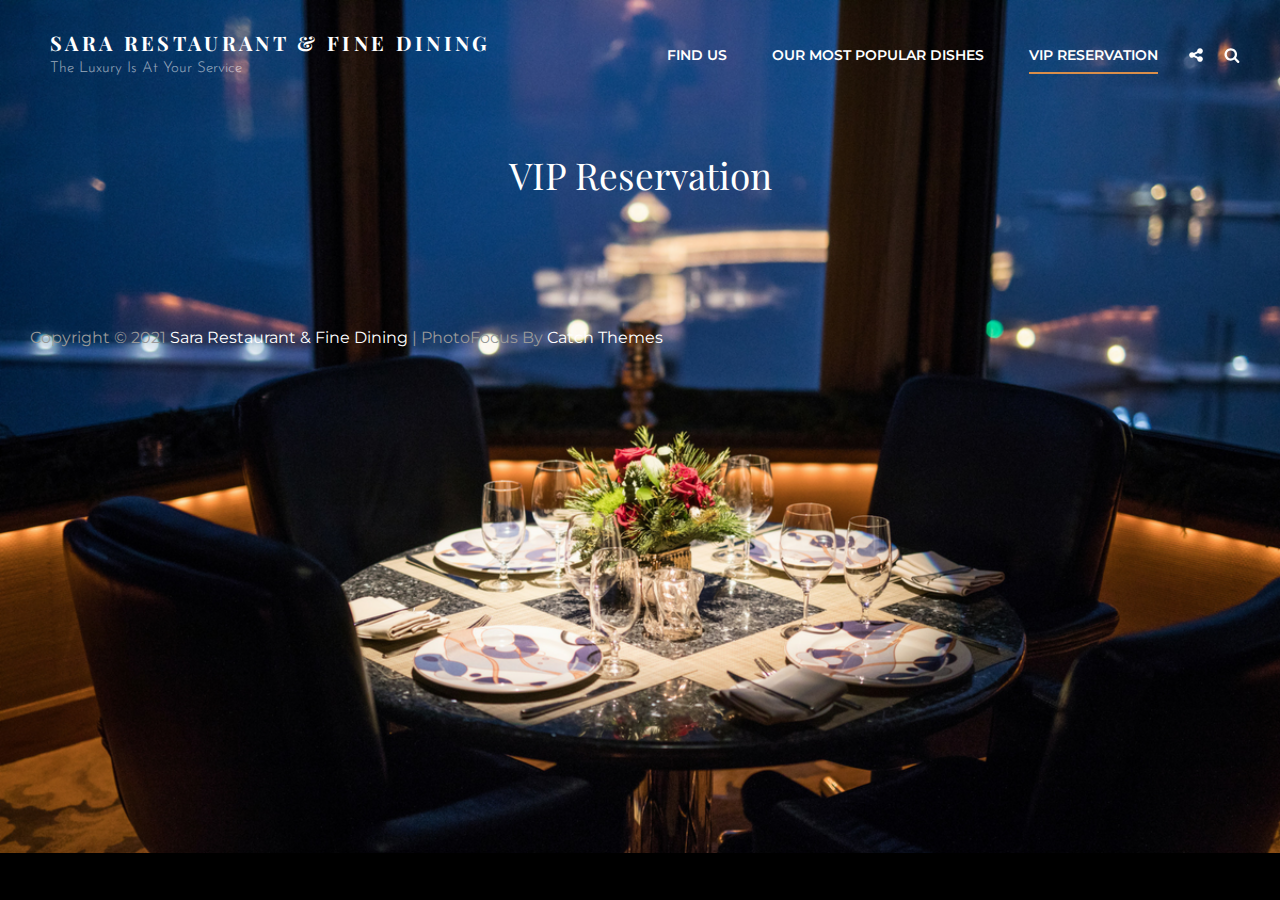
==== commit 572b95af: "food photos added" ====
--- a/contact-us/index.html
+++ b/contact-us/index.html
@@ -5,7 +5,7 @@
 	<meta name="viewport" content="width=device-width, initial-scale=1">
 	<link rel="profile" href="http://gmpg.org/xfn/11">
 	<script>(function(html){html.className = html.className.replace(/\bno-js\b/,'js')})(document.documentElement);</script>
-<title>Contact Us &#8211; Sara Restaurant &amp; Fine Dining</title>
+<title>VIP Reservation &#8211; Sara Restaurant &amp; Fine Dining</title>
 <meta name="robots" content="max-image-preview:large">
 <link rel="dns-prefetch" href="//fonts.googleapis.com">
 <link rel="dns-prefetch" href="//s.w.org">
@@ -81,8 +81,8 @@
 					<nav id="site-navigation" class="main-navigation" role="navigation" aria-label="Primary Menu">
 						<ul id="primary-menu" class="menu nav-menu">
 <li id="menu-item-71" class="menu-item menu-item-type-post_type menu-item-object-page menu-item-71"><a href="https://sararesturant.github.io/Sara-Restauarnt/find-us/">Find Us</a></li>
-<li id="menu-item-72" class="menu-item menu-item-type-post_type menu-item-object-page menu-item-72"><a href="https://sararesturant.github.io/Sara-Restauarnt/vip-reservation/">VIP Reservation</a></li>
-<li id="menu-item-73" class="menu-item menu-item-type-post_type menu-item-object-page current-menu-item page_item page-item-64 current_page_item menu-item-73"><a href="https://sararesturant.github.io/Sara-Restauarnt/contact-us/" aria-current="page">Contact Us</a></li>
+<li id="menu-item-72" class="menu-item menu-item-type-post_type menu-item-object-page menu-item-72"><a href="https://sararesturant.github.io/Sara-Restauarnt/vip-reservation/">Our most popular dishes</a></li>
+<li id="menu-item-73" class="menu-item menu-item-type-post_type menu-item-object-page current-menu-item page_item page-item-64 current_page_item menu-item-73"><a href="https://sararesturant.github.io/Sara-Restauarnt/contact-us/" aria-current="page">VIP Reservation</a></li>
 </ul>
 				
 					</nav><!-- .main-navigation -->
@@ -93,15 +93,22 @@
 						
 
 <form role="search" method="get" class="search-form" action="https://sararesturant.github.io/Sara-Restauarnt/">
-	<label for="search-form-608b9330a498a">
+	<label for="search-form-608ca74402511">
 		<span class="screen-reader-text">Search for:</span>
-		<input type="search" id="search-form-608b9330a498a" class="search-field" placeholder="Search" value="" name="s">
+		<input type="search" id="search-form-608ca74402511" class="search-field" placeholder="Search" value="" name="s">
 	</label>
 
 	<button type="submit" class="search-submit"><svg class="icon icon-search" aria-hidden="true" role="img"> <use href="#icon-search" xlink:href="#icon-search"></use> </svg><span class="screen-reader-text">Search</span></button>
 </form>
 					</div>
 
+											<div id="header-menu-social" class="menu-social">	<nav class="social-navigation" role="navigation" aria-label="Social Menu">
+		<div class="menu-social-container"><ul id="menu-menu" class="social-links-menu">
+<li class="menu-item menu-item-type-post_type menu-item-object-page menu-item-71"><a href="https://sararesturant.github.io/Sara-Restauarnt/find-us/"><span class="screen-reader-text">Find Us</span><svg class="icon icon-chain" aria-hidden="true" role="img"> <use href="#icon-chain" xlink:href="#icon-chain"></use> </svg></a></li>
+<li class="menu-item menu-item-type-post_type menu-item-object-page menu-item-72"><a href="https://sararesturant.github.io/Sara-Restauarnt/vip-reservation/"><span class="screen-reader-text">Our most popular dishes</span><svg class="icon icon-chain" aria-hidden="true" role="img"> <use href="#icon-chain" xlink:href="#icon-chain"></use> </svg></a></li>
+<li class="menu-item menu-item-type-post_type menu-item-object-page current-menu-item page_item page-item-64 current_page_item menu-item-73"><a href="https://sararesturant.github.io/Sara-Restauarnt/contact-us/" aria-current="page"><span class="screen-reader-text">VIP Reservation</span><svg class="icon icon-chain" aria-hidden="true" role="img"> <use href="#icon-chain" xlink:href="#icon-chain"></use> </svg></a></li>
+</ul></div>	</nav><!-- .social-navigation -->
+</div>
 					
 				</div>
 <!-- .mobile-social-search -->
@@ -110,6 +117,24 @@
 		</div>
 <!-- #primary-menu-wrapper.menu-wrapper -->
 
+				<div id="social-menu-wrapper" class="menu-wrapper">
+			<div class="menu-toggle-wrapper">
+				<button id="share-toggle" class="menu-toggle toggle-top share-toggle" aria-controls="top-menu" aria-expanded="false"><svg class="icon icon-share" aria-hidden="true" role="img"> <use href="#icon-share" xlink:href="#icon-share"></use> </svg><svg class="icon icon-close" aria-hidden="true" role="img"> <use href="#icon-close" xlink:href="#icon-close"></use> </svg><span class="share-label screen-reader-text">Social Share</span></button>
+
+			</div>
+<!-- .menu-toggle-wrapper -->
+
+			<div class="menu-inside-wrapper">
+					<nav class="social-navigation" role="navigation" aria-label="Social Menu">
+		<div class="menu-social-container"><ul id="menu-menu-1" class="social-links-menu">
+<li class="menu-item menu-item-type-post_type menu-item-object-page menu-item-71"><a href="https://sararesturant.github.io/Sara-Restauarnt/find-us/"><span class="screen-reader-text">Find Us</span><svg class="icon icon-chain" aria-hidden="true" role="img"> <use href="#icon-chain" xlink:href="#icon-chain"></use> </svg></a></li>
+<li class="menu-item menu-item-type-post_type menu-item-object-page menu-item-72"><a href="https://sararesturant.github.io/Sara-Restauarnt/vip-reservation/"><span class="screen-reader-text">Our most popular dishes</span><svg class="icon icon-chain" aria-hidden="true" role="img"> <use href="#icon-chain" xlink:href="#icon-chain"></use> </svg></a></li>
+<li class="menu-item menu-item-type-post_type menu-item-object-page current-menu-item page_item page-item-64 current_page_item menu-item-73"><a href="https://sararesturant.github.io/Sara-Restauarnt/contact-us/" aria-current="page"><span class="screen-reader-text">VIP Reservation</span><svg class="icon icon-chain" aria-hidden="true" role="img"> <use href="#icon-chain" xlink:href="#icon-chain"></use> </svg></a></li>
+</ul></div>	</nav><!-- .social-navigation -->
+			</div>
+<!-- .menu-inside-wrapper -->
+		</div>
+<!-- .menu-wrapper -->
 		
 		<div id="primary-search-wrapper" class="menu-wrapper">
 			<div class="menu-toggle-wrapper">
@@ -122,9 +147,9 @@
 					
 
 <form role="search" method="get" class="search-form" action="https://sararesturant.github.io/Sara-Restauarnt/">
-	<label for="search-form-608b9330a4b76">
+	<label for="search-form-608ca7440404b">
 		<span class="screen-reader-text">Search for:</span>
-		<input type="search" id="search-form-608b9330a4b76" class="search-field" placeholder="Search" value="" name="s">
+		<input type="search" id="search-form-608ca7440404b" class="search-field" placeholder="Search" value="" name="s">
 	</label>
 
 	<button type="submit" class="search-submit"><svg class="icon icon-search" aria-hidden="true" role="img"> <use href="#icon-search" xlink:href="#icon-search"></use> </svg><span class="screen-reader-text">Search</span></button>
@@ -156,7 +181,7 @@
 			
 <article id="post-64" class="post-64 page type-page status-publish hentry">
 			<header class="entry-header">
-			<h1 class="entry-title section-title">Contact Us</h1>		</header><!-- .entry-header -->
+			<h1 class="entry-title section-title">VIP Reservation</h1>		</header><!-- .entry-header -->
 		<!-- Page/Post Single Image Disabled or No Image set in Post Thumbnail -->
 	<div class="entry-content">
 
